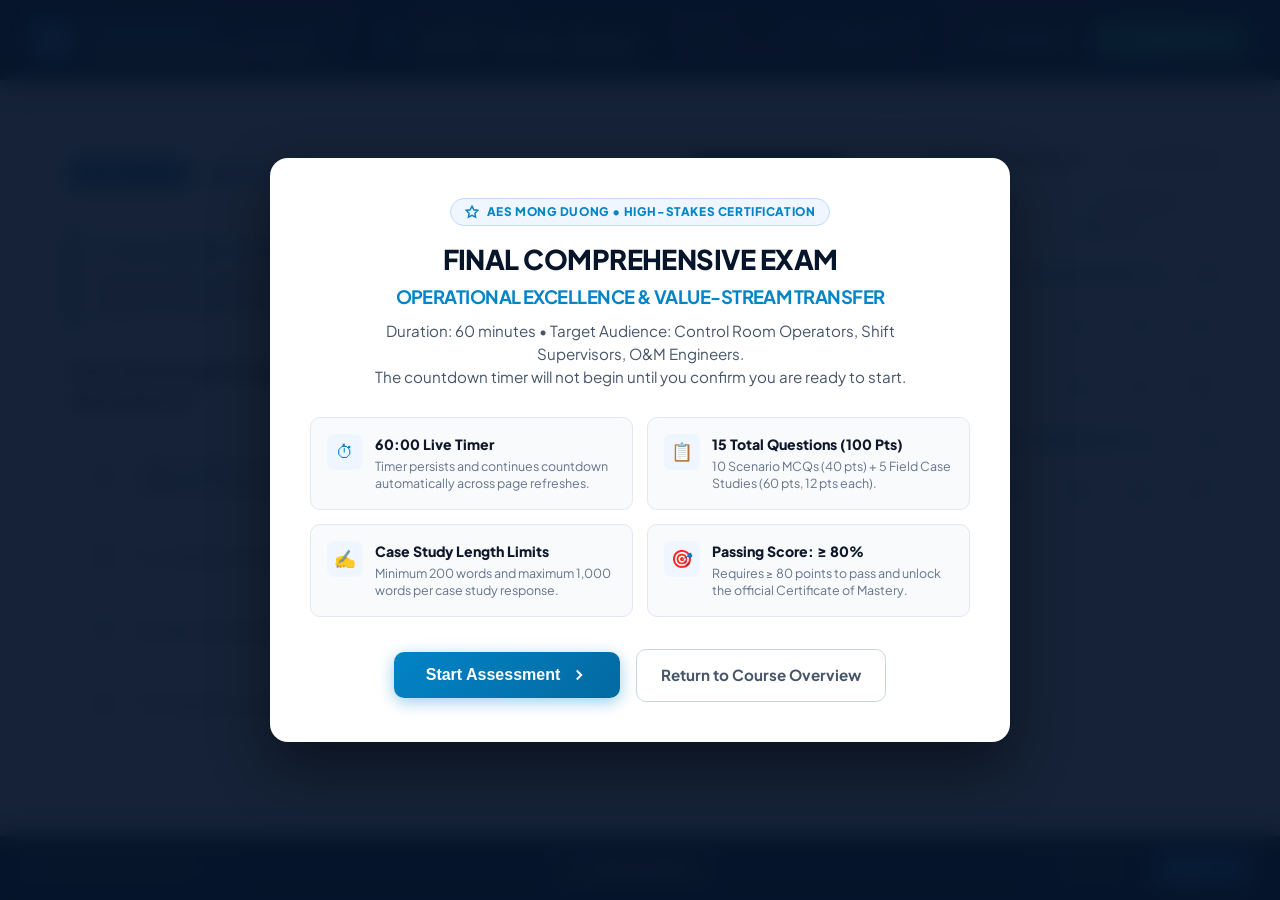
==== assessment.html @ 25558dd6 "Initial commit: ADAPT Academy - AES Mong Duong Training Platform" ====
<!DOCTYPE html>
<html lang="en">
<head>
  <meta charset="UTF-8">
  <meta name="viewport" content="width=device-width, initial-scale=1.0">
  <title>Final Assessment | ADAPT Academy</title>
  <meta name="description" content="ADAPT Academy Final Comprehensive Examination - Demonstrating mastery of operational decision-making. Requires >80% to pass.">
  
  <link rel="stylesheet" href="css/main.css">
  <link rel="stylesheet" href="css/assessment.css">
</head>
<body class="exam-mode">

  <!-- ======================================================================
       1. HEADER BAR & PROGRESS MONITORING (FIXED AT THE TOP)
       ====================================================================== -->
  <header class="exam-fixed-header">
    <div class="exam-header-inner">
      
      <!-- Exam & Module Branding (Left) -->
      <div class="exam-brand-block">
        <a href="index.html" class="exam-brand-logo" title="Back to Dashboard">
          <span>aes</span>
        </a>
        <div class="exam-brand-meta">
          <div class="exam-brand-badge-row">
            <span class="exam-brand-pill">AES Mong Duong</span>
            <span class="exam-brand-dot">•</span>
            <span class="exam-brand-sub">Certification Exam</span>
          </div>
          <h1 class="exam-brand-title" title="Operational Excellence & Value-Stream Transfer">
            Operational Excellence &amp; Value-Stream Transfer
          </h1>
        </div>
      </div>

      <!-- Status Cluster: Timer & Progress in an Airy Glass Capsule (Center) -->
      <div class="exam-header-center">
        <div class="exam-status-capsule">
          <!-- Countdown Timer -->
          <div class="exam-countdown-box" id="exam-countdown-box" title="Remaining examination time">
            <div class="timer-icon-wrap">
              <svg width="17" height="17" viewBox="0 0 24 24" fill="none" stroke="currentColor" stroke-width="2" stroke-linecap="round" stroke-linejoin="round">
                <circle cx="12" cy="12" r="10"></circle>
                <polyline points="12 6 12 12 16 14"></polyline>
              </svg>
            </div>
            <div class="timer-digits-wrap">
              <span class="timer-digits-label">Time Remaining</span>
              <span class="timer-digits-val" id="exam-timer-display">60:00 / 60:00</span>
            </div>
          </div>

          <!-- Vertical Divider -->
          <div class="exam-capsule-divider" aria-hidden="true"></div>

          <!-- Progress Indicator -->
          <div class="exam-progress-monitor">
            <div class="exam-progress-info">
              <span class="exam-progress-label">Progress</span>
              <span class="exam-progress-val" id="exam-progress-text">0/15 completed (0%)</span>
            </div>
            <div class="exam-progress-track">
              <div class="exam-progress-fill" id="exam-progress-fill"></div>
            </div>
          </div>
        </div>
      </div>

      <!-- Action Buttons: Friendly Quit & High-Prestige Submit (Right) -->
      <div class="exam-header-right">
        <button type="button" class="btn-quit-exam" id="btn-quit-exam" title="Quit Exam and discard progress">
          <svg width="15" height="15" viewBox="0 0 24 24" fill="none" stroke="currentColor" stroke-width="2" stroke-linecap="round" stroke-linejoin="round">
            <path d="M9 21H5a2 2 0 0 1-2-2V5a2 2 0 0 1 2-2h4"></path>
            <polyline points="16 17 21 12 16 7"></polyline>
            <line x1="21" y1="12" x2="9" y2="12"></line>
          </svg>
          <span>Quit Exam</span>
        </button>
        <button type="button" class="btn-submit-exam-top" id="btn-submit-exam-top" title="Review and submit your answers">
          <svg width="16" height="16" viewBox="0 0 24 24" fill="none" stroke="currentColor" stroke-width="2.5" stroke-linecap="round" stroke-linejoin="round">
            <polyline points="20 6 9 17 4 12"></polyline>
          </svg>
          <span>Submit Exam</span>
        </button>
      </div>

    </div>
  </header>

  <!-- ======================================================================
       MAIN CONTENT: WORKSPACE & QUESTION PALETTE SIDEBAR
       ====================================================================== -->
  <main class="exam-layout-wrapper">
    <div class="exam-main-container">

      <!-- 3. MAIN WORKSPACE -->
      <div class="exam-workspace-main">
        <div class="exam-card-wrapper" id="exam-card-wrapper">
          
          <!-- Question Top Metadata & Flag Toggle -->
          <div class="question-top-meta">
            <div class="question-badge-group">
              <span class="question-num-pill" id="q-num-pill">Question 1 of 15</span>
              <span class="question-type-badge" id="q-type-badge">Multiple Choice (MCQ)</span>
              <span class="question-points-badge" id="q-points-badge">4 Points</span>
            </div>
            <button type="button" class="btn-flag-bottom" id="q-card-flag-btn">
              <span id="q-card-flag-icon">☆</span>
              <span id="q-card-flag-text">Flag for Review</span>
            </button>
          </div>

          <!-- Scenario Context Information Box -->
          <div class="scenario-context-box" id="scenario-context-box">
            <div class="scenario-header-tag">
              <svg viewBox="0 0 24 24" fill="none" stroke="currentColor" stroke-width="2">
                <path d="M12 9v2m0 4h.01m-6.938 4h13.856c1.54 0 2.502-1.667 1.732-3L13.732 4c-.77-1.333-2.694-1.333-3.464 0L3.34 16c-.77 1.333.192 3 1.732 3z"/>
              </svg>
              <span>Plant Scenario Context • Operational Condition</span>
            </div>
            <div class="scenario-body-text" id="scenario-body-text">
              Loading scenario context...
            </div>
          </div>

          <!-- Main Question Displayed in Bold -->
          <div class="exam-main-question" id="exam-main-question">
            Loading assessment question...
          </div>

          <!-- Part 1: Scenario-Based Multiple Choice Questions (MCQ 1–10) -->
          <div class="mcq-options-container" id="mcq-options-container">
            <!-- Dynamically populated choices A, B, C, D -->
          </div>

          <!-- Part 2: Field-Based Scenario Essay Questions (Case Studies 11–15) -->
          <div class="case-study-workspace" id="case-study-workspace" style="display: none;">
            
            <!-- Grading Criteria / Rubric Preview -->
            <div class="rubric-preview-box" id="rubric-preview-box">
              <div class="rubric-header-tag">
                <svg viewBox="0 0 24 24" width="16" height="16" fill="none" stroke="currentColor" stroke-width="2">
                  <path d="M9 12l2 2 4-4m6 2a9 9 0 11-18 0 9 9 0 0118 0z"/>
                </svg>
                <span>Grading Criteria & Rubric Preview (Key Competencies Assessed)</span>
              </div>
              <ul class="rubric-criteria-list" id="rubric-criteria-list">
                <!-- Dynamically populated rubric items -->
              </ul>
            </div>

            <!-- Response Editor (Rich Text Editor) -->
            <div class="rich-editor-wrapper">
              <!-- Formatting Toolbar -->
              <div class="rich-editor-toolbar" id="rich-editor-toolbar">
                <button type="button" class="toolbar-btn" data-cmd="bold" title="Bold (Ctrl+B)"><b>B</b></button>
                <button type="button" class="toolbar-btn" data-cmd="italic" title="Italic (Ctrl+I)"><i>I</i></button>
                <button type="button" class="toolbar-btn" data-cmd="underline" title="Underline (Ctrl+U)"><u>U</u></button>
                <span class="toolbar-separator"></span>
                <button type="button" class="toolbar-btn" data-cmd="formatBlock" data-val="h3" title="Heading 3">H3</button>
                <button type="button" class="toolbar-btn" data-cmd="insertUnorderedList" title="Bulleted List">• List</button>
                <button type="button" class="toolbar-btn" data-cmd="insertOrderedList" title="Numbered List">1. List</button>
                <span class="toolbar-separator"></span>
                <button type="button" class="toolbar-btn" data-cmd="removeFormat" title="Clear Formatting">↺ Clear</button>
              </div>

              <!-- Editable Response Area -->
              <div class="rich-editor-textarea" id="case-study-editor" contenteditable="true" data-placeholder="Type your operational response, technical rationale, and coordinated decision steps here..."></div>

              <!-- Word Counter & Suggested Minimum Length -->
              <div class="editor-bottom-meta">
                <div class="word-counter-badge below-min" id="word-counter-badge">
                  <span id="word-counter-text">Word Count: 0 / Min required: 200 words</span>
                </div>
                <span class="suggested-length-note" id="suggested-length-note">Required response length: 200 – 1,000 words</span>
              </div>
            </div>

          </div>

        </div>
      </div>

      <!-- 2. QUESTION NAVIGATION PANEL (SIDEBAR / QUESTION PALETTE - RIGHT) -->
      <aside class="exam-palette-sidebar">
        <div class="palette-main-title">
          <span>Question Palette</span>
          <span class="palette-status-pill" id="palette-status-pill">15 Questions</span>
        </div>

        <!-- Palette Color Legend -->
        <div class="palette-legend-card">
          <div class="legend-chip">
            <span class="legend-swatch answered"></span>
            <span>Answered</span>
          </div>
          <div class="legend-chip">
            <span class="legend-swatch unanswered"></span>
            <span>Unanswered</span>
          </div>
          <div class="legend-chip">
            <span class="legend-swatch flagged"></span>
            <span>Flagged</span>
          </div>
          <div class="legend-chip">
            <span class="legend-swatch current"></span>
            <span>Active</span>
          </div>
        </div>

        <!-- Section 1: Multiple Choice (Questions 1–10) -->
        <div class="palette-section-group">
          <div class="palette-section-header">
            <span>Section 1: Multiple Choice (Q1–10)</span>
            <span class="palette-section-badge" id="part1-count-badge">0/10</span>
          </div>
          <div class="palette-boxes-grid" id="palette-grid-part1">
            <!-- 10 buttons rendered dynamically -->
          </div>
        </div>

        <!-- Section 2: Case Studies (Questions 11–15) -->
        <div class="palette-section-group">
          <div class="palette-section-header">
            <span>Section 2: Case Studies (Q11–15)</span>
            <span class="palette-section-badge" id="part2-count-badge">0/5</span>
          </div>
          <div class="palette-boxes-grid" id="palette-grid-part2">
            <!-- 5 buttons rendered dynamically -->
          </div>
        </div>

      </aside>

    </div>
  </main>

  <!-- ======================================================================
       4. SUPPORT TOOLBAR & BOTTOM NAVIGATION BAR (FIXED AT THE BOTTOM)
       ====================================================================== -->
  <footer class="exam-fixed-footer">
    <div class="exam-footer-inner">
      
      <!-- Auto-save Indicator -->
      <div class="auto-save-indicator" id="auto-save-indicator">
        <span class="auto-save-dot" id="auto-save-dot"></span>
        <span id="auto-save-text">Automatically saved at --:--:--</span>
      </div>

      <!-- Flag for Review Button -->
      <button type="button" class="btn-flag-bottom" id="btn-bottom-flag">
        <span id="bottom-flag-icon">☆</span>
        <span id="bottom-flag-text">Flag for Review</span>
      </button>

      <!-- Question Navigation Buttons -->
      <div class="bottom-nav-actions">
        <button type="button" class="btn-nav-prev" id="btn-prev-question">
          &larr; Previous
        </button>
        <button type="button" class="btn-nav-next" id="btn-next-question">
          Next &rarr;
        </button>
      </div>

    </div>
  </footer>

  <!-- ======================================================================
       5. TWO-STEP SUBMISSION CONFIRMATION POPUP MODAL
       ====================================================================== -->
  <div class="confirm-modal-overlay" id="confirm-modal-overlay">
    <div class="confirm-modal-card">

      <!-- Step 1: Status Overview & Unanswered Warning -->
      <div id="confirm-step-1">
        <span class="confirm-step-badge">Step 1 of 2: Completion Verification</span>
        <h3 class="confirm-modal-title">Review Assessment Status</h3>
        <p class="confirm-modal-desc">
          Please verify your question completion progress before submitting your exam for formal grading.
        </p>

        <div class="confirm-summary-grid">
          <div class="confirm-stat-item">
            <div class="stat-num answered" id="confirm-stat-answered">0</div>
            <div class="stat-desc">Completed</div>
          </div>
          <div class="confirm-stat-item">
            <div class="stat-num unanswered" id="confirm-stat-unanswered">20</div>
            <div class="stat-desc">Unanswered</div>
          </div>
          <div class="confirm-stat-item">
            <div class="stat-num flagged" id="confirm-stat-flagged">0</div>
            <div class="stat-desc">Flagged</div>
          </div>
        </div>

        <div class="confirm-warning-banner" id="confirm-warning-banner" style="display: none;">
          <strong>Attention:</strong> You have unanswered questions (<span id="confirm-unanswered-list"></span>). Any unanswered questions will receive 0 points upon submission.
        </div>

        <div class="confirm-modal-actions">
          <button type="button" class="btn btn-outline" id="btn-confirm-cancel">Return to Exam</button>
          <button type="button" class="btn btn-primary" id="btn-confirm-step1-next">Proceed to Final Submit &rarr;</button>
        </div>
      </div>

      <!-- Step 2: Final Submission Lock-in -->
      <div id="confirm-step-2" style="display: none;">
        <span class="confirm-step-badge" style="color: #DC2626; background: #FEF2F2; border-color: #FCA5A5;">Step 2 of 2: Final Verification</span>
        <h3 class="confirm-modal-title">Lock & Submit Examination?</h3>
        <p class="confirm-modal-desc">
          Once submitted, your exam will be locked and graded immediately against the AES Mong Duong 80% passing standard. Your answers cannot be altered after this step.
        </p>

        <label class="confirm-checkbox-label">
          <input type="checkbox" id="final-confirm-checkbox">
          <span class="confirm-checkbox-text">
            I confirm that all my responses are finalized and I am ready to submit my examination for evaluation.
          </span>
        </label>

        <div class="confirm-modal-actions">
          <button type="button" class="btn btn-outline" id="btn-confirm-step2-back">&larr; Back to Step 1</button>
          <button type="button" class="btn btn-submit-exam-top" id="btn-confirm-step2-finalize" disabled style="background: #DC2626; border-color: #EF4444; opacity: 0.5;">
            Confirm & Grade Exam
          </button>
        </div>
      </div>

    </div>
  </div>

  <!-- ======================================================================
       6. POST-SUBMISSION RESULTS MODAL / REVIEW SECTION
       ====================================================================== -->
  <div class="results-modal-overlay" id="results-modal">
    <div class="results-modal-card">
      <div class="score-visual-circle" id="results-score-circle">
        <span class="score-number" id="results-score-val">90%</span>
        <span class="score-status-text" id="results-status-label">PASSED</span>
      </div>

      <h2 class="results-headline-h2" id="results-headline">Congratulations! You Passed</h2>
      <p class="results-feedback-p" id="results-feedback">
        Your score meets the &gt;80% threshold required by AES Mong Duong. Your Certificate of Operational Excellence has been unlocked!
      </p>

      <div class="results-stats-row">
        <div class="results-stat-box">
          <span class="stat-val" id="stat-correct-ratio">18 / 20</span>
          <span class="stat-lbl">Questions Completed</span>
        </div>
        <div class="results-stat-box">
          <span class="stat-val" id="stat-percentage">90%</span>
          <span class="stat-lbl">Final Score</span>
        </div>
        <div class="results-stat-box">
          <span class="stat-val" id="stat-requirement">&gt; 80%</span>
          <span class="stat-lbl">Passing Standard</span>
        </div>
      </div>

      <div class="results-actions-row">
        <button type="button" class="btn btn-primary btn-lg" id="results-action-primary">
          Claim & View Certificate &rarr;
        </button>
        <button type="button" class="btn btn-outline btn-lg" id="results-action-secondary">
          Review Explanations & Model Answers
        </button>
      </div>

      <!-- Question-by-Question Review with Explanations & Rubrics -->
      <div class="results-review-accordion" id="results-review-section">
        <h3 class="review-section-title">
          Detailed Assessment Analysis & Model Solutions
        </h3>
        <div id="results-review-list">
          <!-- Filled by assessment.js -->
        </div>
      </div>
    </div>
  </div>

  <!-- ======================================================================
       0. PRE-EXAM READINESS OVERLAY (BEFORE EXAM STARTS)
       ====================================================================== -->
  <div class="exam-prestart-overlay" id="exam-prestart-overlay">
    <div class="exam-prestart-card">
      <span class="prestart-header-badge">
        <svg width="14" height="14" viewBox="0 0 24 24" fill="none" stroke="currentColor" stroke-width="2.5"><path d="M12 2l3.09 6.26L22 9.27l-5 4.87 1.18 6.88L12 17.77l-6.18 3.25L7 14.14 2 9.27l6.91-1.01L12 2z"></path></svg>
        AES Mong Duong • High-Stakes Certification
      </span>
      <h1 class="prestart-main-title">
        FINAL COMPREHENSIVE EXAM<br>
        <span style="font-size: 1.15rem; font-weight: 700; color: #0284C7;">OPERATIONAL EXCELLENCE & VALUE-STREAM TRANSFER</span>
      </h1>
      <p class="prestart-subtitle">
        Duration: 60 minutes • Target Audience: Control Room Operators, Shift Supervisors, O&amp;M Engineers.<br>
        The countdown timer will not begin until you confirm you are ready to start.
      </p>

      <div class="prestart-rules-grid">
        <div class="prestart-rule-box">
          <div class="prestart-rule-icon">⏱</div>
          <div class="prestart-rule-text">
            <h4>60:00 Live Timer</h4>
            <p>Timer persists and continues countdown automatically across page refreshes.</p>
          </div>
        </div>
        <div class="prestart-rule-box">
          <div class="prestart-rule-icon">📋</div>
          <div class="prestart-rule-text">
            <h4>15 Total Questions (100 Pts)</h4>
            <p>10 Scenario MCQs (40 pts) + 5 Field Case Studies (60 pts, 12 pts each).</p>
          </div>
        </div>
        <div class="prestart-rule-box">
          <div class="prestart-rule-icon">✍️</div>
          <div class="prestart-rule-text">
            <h4>Case Study Length Limits</h4>
            <p>Minimum 200 words and maximum 1,000 words per case study response.</p>
          </div>
        </div>
        <div class="prestart-rule-box">
          <div class="prestart-rule-icon">🎯</div>
          <div class="prestart-rule-text">
            <h4>Passing Score: ≥ 80%</h4>
            <p>Requires ≥ 80 points to pass and unlock the official Certificate of Mastery.</p>
          </div>
        </div>
      </div>

      <div class="prestart-actions-row">
        <button type="button" class="btn-start-exam-trigger" id="btn-prestart-trigger">
          <span>Start Assessment</span>
          <svg width="18" height="18" viewBox="0 0 24 24" fill="none" stroke="currentColor" stroke-width="2.5"><polyline points="9 18 15 12 9 6"></polyline></svg>
        </button>
        <a href="index.html" class="btn-return-overview">
          Return to Course Overview
        </a>
      </div>
    </div>
  </div>

  <!-- ======================================================================
       START WARNING CONFIRMATION MODAL (ARE YOU READY?)
       ====================================================================== -->
  <div class="start-warning-overlay" id="start-warning-overlay">
    <div class="start-warning-card">
      <div class="warning-icon-badge">⚠️</div>
      <h3 class="start-warning-title">Ready to Begin the Test?</h3>
      <p class="start-warning-desc">
        You are about to start the 60-minute timed final examination. Once started, the countdown timer will begin immediately and cannot be paused.
      </p>
      <div class="start-warning-box">
        <strong>Exam Rules Confirmation:</strong>
        <ul style="margin: 6px 0 0 16px; padding: 0;">
          <li>60:00 minutes total duration (timer will continue on refresh).</li>
          <li>Section 1: 10 MCQs (40 pts) | Section 2: 5 Case Studies (60 pts).</li>
          <li>Case study word limit: Minimum 200 words, maximum 1000 words.</li>
          <li>You must achieve ≥ 80% to pass and unlock your Certificate.</li>
        </ul>
      </div>
      <div class="start-warning-actions">
        <button type="button" class="btn-warning-no" id="btn-start-modal-no">
          No
        </button>
        <button type="button" class="btn-warning-yes" id="btn-start-modal-yes">
          Yes, Start Test Now &rarr;
        </button>
      </div>
    </div>
  </div>

  <!-- ======================================================================
       QUIT EXAM WARNING CONFIRMATION MODAL
       ====================================================================== -->
  <div class="start-warning-overlay" id="quit-warning-overlay">
    <div class="start-warning-card" style="border-top: 5px solid #EF4444;">
      <div class="warning-icon-badge" style="background: #FEE2E2; color: #DC2626;">⚠️</div>
      <h3 class="start-warning-title" style="color: #991B1B;">Quit Examination?</h3>
      <p class="start-warning-desc">
        Are you sure you want to quit the exam?
      </p>
      <div class="start-warning-box" style="background: #FEF2F2; border-color: #FCA5A5; color: #991B1B;">
        <strong>CRITICAL WARNING:</strong>
        <p style="margin: 6px 0 0 0; line-height: 1.45;">
          If you quit now, all your current responses and progress will <strong>NOT be saved</strong>, and your examination attempt will be canceled. You will have to start all over again from the beginning.
        </p>
      </div>
      <div class="start-warning-actions">
        <button type="button" class="btn-warning-no" id="btn-quit-modal-cancel">
          Continue Exam
        </button>
        <button type="button" class="btn btn-danger" id="btn-quit-modal-confirm" style="background: #DC2626; border-color: #B91C1C; color: #fff; padding: 10px 24px; font-weight: 800; border-radius: 8px; cursor: pointer;">
          Yes, Quit &amp; Discard Progress
        </button>
      </div>
    </div>
  </div>


  <!-- Scripts -->
  <script src="js/data.js"></script>
  <script src="js/app.js"></script>
  <script src="js/assessment.js"></script>
  <script>
    let assessmentController;
    document.addEventListener('DOMContentLoaded', () => {
      assessmentController = new AssessmentController();
      assessmentController.init();
    });
  </script>
</body>
</html>
---- css/main.css ----
/* ==========================================================================
   ADAPT ACADEMY - MAIN DESIGN SYSTEM & GLOBAL STYLES
   Inspired by AES Mong Duong ADAPT Academy Operational Training System
   ========================================================================== */

@import url('https://fonts.googleapis.com/css2?family=Plus+Jakarta+Sans:ital,wght@0,300;0,400;0,500;0,600;0,700;0,800;1,400&family=JetBrains+Mono:wght@400;600&display=swap');

:root {
  /* Brand & Corporate Colors */
  --color-brand-primary: #005A9C;     /* AES Blue */
  --color-brand-teal: #00A3C4;        /* Electric Accent Teal */
  --color-brand-navy-dark: #07152B;   /* Deepest Navy for Sidebar */
  --color-brand-navy-mid: #0D2346;    /* Sidebar card / Active element */
  --color-brand-navy-light: #163668;  /* Border / Hover */

  /* Neutral UI Palette */
  --color-bg-page: #F1F5F9;           /* Clean soft grayish slate background */
  --color-bg-surface: #FFFFFF;        /* Pristine White Card Surface */
  --color-bg-surface-subtle: #F8FAFC; /* Subtle gray background */
  --color-text-primary: #0F172A;      /* High contrast dark slate */
  --color-text-secondary: #475569;    /* Supporting Slate */
  --color-text-muted: #94A3B8;        /* Subdued / captions */
  --color-border-light: #E2E8F0;      /* Standard divider */
  --color-border-focus: #38BDF8;

  /* Status Colors */
  --color-success: #10B981;
  --color-success-bg: #ECFDF5;
  --color-success-border: #A7F3D0;
  
  --color-warning: #F59E0B;
  --color-warning-bg: #FFFBEB;
  --color-warning-border: #FDE68A;

  --color-danger: #EF4444;
  --color-danger-bg: #FEF2F2;
  --color-danger-border: #FECACA;

  --color-info: #0284C7;
  --color-info-bg: #F0F9FF;
  --color-info-border: #BAE6FD;

  /* Typography */
  --font-main: 'Plus Jakarta Sans', -apple-system, BlinkMacSystemFont, 'Segoe UI', Roboto, sans-serif;
  --font-mono: 'JetBrains Mono', monospace;

  /* Dimensions & Spacing */
  --sidebar-width: 270px;
  --header-height: 70px;
  --radius-sm: 6px;
  --radius-md: 10px;
  --radius-lg: 16px;
  --radius-xl: 20px;
  --shadow-sm: 0 1px 2px 0 rgba(0, 0, 0, 0.05);
  --shadow-md: 0 4px 6px -1px rgba(0, 0, 0, 0.07), 0 2px 4px -2px rgba(0, 0, 0, 0.05);
  --shadow-lg: 0 10px 15px -3px rgba(15, 23, 42, 0.08), 0 4px 6px -4px rgba(15, 23, 42, 0.03);
  --shadow-glow: 0 0 20px rgba(0, 163, 196, 0.25);
  
  --transition-fast: 0.15s ease;
  --transition-normal: 0.25s ease;
}

/* Reset */
*, *::before, *::after {
  box-sizing: border-box;
  margin: 0;
  padding: 0;
}

html {
  font-size: 16px;
  scroll-behavior: smooth;
  height: 100%;
}

body {
  font-family: var(--font-main);
  background-color: var(--color-bg-page);
  color: var(--color-text-primary);
  line-height: 1.5;
  height: 100%;
  display: flex;
  overflow-x: hidden;
  -webkit-font-smoothing: antialiased;
}

/* ==========================================================================
   APP LAYOUT (Sidebar + Main Viewport)
   ========================================================================== */
.app-container {
  display: flex;
  width: 100%;
  min-height: 100vh;
}

/* --------------------------------------------------------------------------
   SIDEBAR
   -------------------------------------------------------------------------- */
.sidebar {
  width: var(--sidebar-width);
  background: linear-gradient(180deg, #07152B 0%, #081B38 60%, #061122 100%);
  color: #FFFFFF;
  display: flex;
  flex-direction: column;
  position: fixed;
  top: 0;
  bottom: 0;
  left: 0;
  z-index: 100;
  border-right: 1px solid rgba(255, 255, 255, 0.08);
  overflow-y: auto;
  transition: transform var(--transition-normal);
}

.sidebar-header {
  padding: 24px 20px 16px;
  border-bottom: 1px solid rgba(255, 255, 255, 0.08);
}

.brand-logo-wrap {
  display: flex;
  align-items: center;
  gap: 12px;
  text-decoration: none;
}

.brand-badge-aes {
  font-weight: 800;
  font-size: 0.88rem;
  letter-spacing: 0.02em;
  color: #FFFFFF;
  line-height: 1.25;
}

.brand-badge-aes span {
  font-size: 0.8rem;
  font-weight: 400;
  color: #94A3B8;
  letter-spacing: normal;
}

.brand-academy-title {
  font-size: 0.76rem;
  font-weight: 700;
  color: #38BDF8;
  letter-spacing: 0.04em;
  margin-top: 3px;
  line-height: 1.25;
}

/* Navigation Links */
.sidebar-nav {
  padding: 16px 12px;
  flex: 1;
  display: flex;
  flex-direction: column;
  gap: 4px;
}

.nav-section-title {
  font-size: 0.7rem;
  font-weight: 700;
  text-transform: uppercase;
  letter-spacing: 0.08em;
  color: #64748B;
  padding: 12px 10px 6px;
}

.nav-item {
  display: flex;
  align-items: center;
  justify-content: space-between;
  padding: 11px 12px;
  border-radius: var(--radius-sm);
  color: #CBD5E1;
  text-decoration: none;
  font-size: 0.88rem;
  font-weight: 500;
  transition: all var(--transition-fast);
  position: relative;
}

.nav-item:hover:not(.locked) {
  background: rgba(255, 255, 255, 0.06);
  color: #FFFFFF;
}

.nav-item.active {
  background: linear-gradient(90deg, #0284C7 0%, #0369A1 100%);
  color: #FFFFFF;
  font-weight: 600;
  box-shadow: 0 4px 12px rgba(2, 132, 199, 0.35);
}

.nav-item-left {
  display: flex;
  align-items: center;
  gap: 12px;
}

.nav-icon {
  width: 18px;
  height: 18px;
  display: inline-flex;
  align-items: center;
  justify-content: center;
  opacity: 0.9;
}

.nav-item-text {
  display: flex;
  flex-direction: column;
}

.nav-item-sub {
  font-size: 0.72rem;
  opacity: 0.75;
  font-weight: 400;
}

.nav-status-icon {
  width: 16px;
  height: 16px;
  border-radius: 50%;
  display: inline-flex;
  align-items: center;
  justify-content: center;
  font-size: 0.65rem;
}

.nav-status-icon.completed {
  color: #10B981;
}

.nav-status-icon.locked {
  color: #64748B;
}

.nav-item.locked {
  opacity: 0.55;
  cursor: not-allowed;
}

/* Sidebar Teacher / Reviewer Mode Toggle */
.sidebar-reviewer-toggle {
  padding: 12px 14px;
  margin: 10px 12px;
  background: rgba(14, 165, 233, 0.08);
  border: 1px dashed rgba(56, 189, 248, 0.35);
  border-radius: var(--radius-md);
  font-size: 0.75rem;
  color: #BAE6FD;
}

.toggle-header {
  display: flex;
  align-items: center;
  justify-content: space-between;
  margin-bottom: 4px;
  font-weight: 600;
}

.switch {
  position: relative;
  display: inline-block;
  width: 32px;
  height: 18px;
}

.switch input {
  opacity: 0;
  width: 0;
  height: 0;
}

.slider {
  position: absolute;
  cursor: pointer;
  top: 0; left: 0; right: 0; bottom: 0;
  background-color: #334155;
  transition: .3s;
  border-radius: 20px;
}

.slider:before {
  position: absolute;
  content: "";
  height: 12px;
  width: 12px;
  left: 3px;
  bottom: 3px;
  background-color: white;
  transition: .3s;
  border-radius: 50%;
}

input:checked + .slider {
  background-color: #0284C7;
}

input:checked + .slider:before {
  transform: translateX(14px);
}

/* Sidebar Footer (The visual from screenshot: Engineer looking at plant) */
.sidebar-footer {
  margin-top: auto;
  position: relative;
  overflow: hidden;
  border-top: 1px solid rgba(255, 255, 255, 0.08);
}

.sidebar-engineer-visual {
  position: relative;
  width: 100%;
  height: 180px;
  overflow: hidden;
}

.sidebar-engineer-visual img {
  width: 100%;
  height: 100%;
  object-fit: cover;
  object-position: top center;
  filter: brightness(0.85) contrast(1.1);
}

.sidebar-engineer-overlay {
  position: absolute;
  bottom: 0;
  left: 0;
  right: 0;
  padding: 16px 14px 12px;
  background: linear-gradient(180deg, rgba(7, 21, 43, 0) 0%, rgba(7, 21, 43, 0.95) 60%, #07152B 100%);
}

.sidebar-motto-aes {
  font-size: 1.1rem;
  font-weight: 800;
  color: #FFFFFF;
  margin-bottom: 2px;
}

.sidebar-motto-text {
  font-size: 0.78rem;
  font-style: italic;
  color: #38BDF8;
  line-height: 1.25;
}

/* --------------------------------------------------------------------------
   MAIN VIEWPORT & TOP HEADER
   -------------------------------------------------------------------------- */
.main-viewport {
  margin-left: var(--sidebar-width);
  flex: 1;
  display: flex;
  flex-direction: column;
  min-height: 100vh;
  width: calc(100% - var(--sidebar-width));
}

.top-navbar {
  height: var(--header-height);
  background: #FFFFFF;
  border-bottom: 1px solid var(--color-border-light);
  display: flex;
  align-items: center;
  justify-content: space-between;
  padding: 0 32px;
  position: sticky;
  top: 0;
  z-index: 1000;
  box-shadow: 0 2px 10px rgba(0, 0, 0, 0.06);
}

.nav-left-meta {
  display: flex;
  align-items: center;
  gap: 16px;
}

.mobile-menu-btn {
  display: none;
  background: transparent;
  border: none;
  cursor: pointer;
  padding: 8px;
  color: var(--color-text-primary);
}

.breadcrumbs {
  display: flex;
  align-items: center;
  gap: 8px;
  font-size: 0.85rem;
  color: var(--color-text-secondary);
}

.breadcrumbs a {
  color: var(--color-text-secondary);
  text-decoration: none;
  transition: color var(--transition-fast);
}

.breadcrumbs a:hover {
  color: var(--color-brand-primary);
}

.breadcrumbs .separator {
  color: var(--color-text-muted);
}

.breadcrumbs .current {
  color: var(--color-brand-primary);
  font-weight: 600;
}

/* Global Progress Bar in Header (Matching screenshot: 50% - Applying Framework) */
.header-progress-wrap {
  display: flex;
  align-items: center;
  gap: 12px;
  min-width: 240px;
}

.progress-track {
  flex: 1;
  height: 8px;
  background-color: #E2E8F0;
  border-radius: 999px;
  overflow: hidden;
  position: relative;
}

.progress-fill {
  height: 100%;
  background: linear-gradient(90deg, #0284C7 0%, #38BDF8 100%);
  border-radius: 999px;
  width: 0%;
  transition: width 0.6s cubic-bezier(0.4, 0, 0.2, 1);
}

.progress-label-text {
  font-size: 0.8rem;
  font-weight: 600;
  color: #0F172A;
  white-space: nowrap;
}

.header-user-pill {
  display: flex;
  align-items: center;
  gap: 10px;
  background: #F8FAFC;
  border: 1px solid var(--color-border-light);
  padding: 6px 14px 6px 8px;
  border-radius: 999px;
}

.user-avatar-badge {
  width: 32px;
  height: 32px;
  background: #0284C7;
  color: #FFFFFF;
  border-radius: 50%;
  display: flex;
  align-items: center;
  justify-content: center;
  font-size: 0.85rem;
  font-weight: 700;
}

.user-info-text {
  display: flex;
  flex-direction: column;
  line-height: 1.2;
}

.user-name-title {
  font-size: 0.82rem;
  font-weight: 700;
  color: var(--color-text-primary);
}

.user-role-sub {
  font-size: 0.7rem;
  color: var(--color-text-muted);
}

/* --------------------------------------------------------------------------
   PAGE CONTENT WRAPPER
   -------------------------------------------------------------------------- */
.page-content {
  flex: 1;
  padding: 28px 36px 60px;
  max-width: 1380px;
  width: 100%;
  margin: 0 auto;
}

/* Common UI Components: Buttons, Badges, Cards */
.btn {
  display: inline-flex;
  align-items: center;
  justify-content: center;
  gap: 8px;
  padding: 10px 20px;
  border-radius: var(--radius-sm);
  font-size: 0.9rem;
  font-weight: 600;
  font-family: var(--font-main);
  text-decoration: none;
  cursor: pointer;
  border: 1px solid transparent;
  transition: all var(--transition-fast);
}

.btn-primary {
  background: #0284C7;
  color: #FFFFFF;
}

.btn-primary:hover {
  background: #0369A1;
  box-shadow: 0 4px 12px rgba(2, 132, 199, 0.25);
}

.btn-outline {
  background: #FFFFFF;
  color: #0F172A;
  border-color: #CBD5E1;
}

.btn-outline:hover {
  background: #F8FAFC;
  border-color: #94A3B8;
}

.btn-success {
  background: #10B981;
  color: #FFFFFF;
}

.btn-success:hover {
  background: #059669;
}

.btn-danger {
  background: #DC2626;
  color: #FFFFFF;
}

.btn-danger:hover {
  background: #B91C1C;
}

.btn-lg {
  padding: 14px 28px;
  font-size: 1rem;
  border-radius: var(--radius-md);
}

.badge {
  display: inline-flex;
  align-items: center;
  gap: 6px;
  padding: 4px 10px;
  border-radius: 4px;
  font-size: 0.72rem;
  font-weight: 700;
  letter-spacing: 0.05em;
  text-transform: uppercase;
}

.badge-primary {
  background: #E0F2FE;
  color: #0369A1;
}

.badge-navy {
  background: #0284C7;
  color: #FFFFFF;
}

.badge-success {
  background: var(--color-success-bg);
  color: #065F46;
  border: 1px solid var(--color-success-border);
}

.badge-warning {
  background: var(--color-warning-bg);
  color: #92400E;
  border: 1px solid var(--color-warning-border);
}

.badge-danger {
  background: var(--color-danger-bg);
  color: #991B1B;
  border: 1px solid var(--color-danger-border);
}

/* Card Base */
.card {
  background: var(--color-bg-surface);
  border: 1px solid var(--color-border-light);
  border-radius: var(--radius-md);
  box-shadow: var(--shadow-sm);
  padding: 24px;
  transition: box-shadow var(--transition-fast), transform var(--transition-fast);
}

/* Module Outcome Checklist */
.module-outcome-list {
  list-style: none;
  padding: 0;
  margin: 0 0 16px 0;
  display: flex;
  flex-direction: column;
  gap: 8px;
}

.module-outcome-list li {
  display: flex;
  align-items: flex-start;
  gap: 8px;
  font-size: 0.83rem;
  color: #334155;
  line-height: 1.4;
}

.module-outcome-list .check-icon {
  color: #10B981;
  font-weight: 800;
  font-size: 0.95rem;
  line-height: 1.2;
  flex-shrink: 0;
}

.module-outcome-header {
  font-size: 0.76rem;
  font-weight: 800;
  color: #0284C7;
  letter-spacing: 0.06em;
  text-transform: uppercase;
  margin-bottom: 8px;
}

/* Program Synthesis 5-Step Card */
.program-synthesis-card {
  background: #FFFFFF;
  border: 1px solid var(--color-border-light);
  border-radius: var(--radius-lg);
  padding: 28px 32px;
  margin-bottom: 28px;
  box-shadow: var(--shadow-sm);
  position: relative;
  overflow: hidden;
}

.program-synthesis-card::before {
  content: "";
  position: absolute;
  top: 0;
  left: 0;
  right: 0;
  height: 4px;
  background: linear-gradient(90deg, #0284C7 0%, #38BDF8 50%, #10B981 100%);
}

.synthesis-header {
  margin-bottom: 20px;
}

.synthesis-title-h2 {
  font-size: 1.25rem;
  font-weight: 800;
  color: #07152B;
  text-transform: uppercase;
  letter-spacing: 0.03em;
  margin-top: 4px;
}

.synthesis-subhead-p {
  font-size: 0.86rem;
  color: var(--color-text-secondary);
  margin-top: 4px;
}

.competencies-grid-5 {
  display: grid;
  grid-template-columns: repeat(5, 1fr);
  gap: 14px;
  margin-bottom: 20px;
}

.competency-item-box {
  background: #F8FAFC;
  border: 1px solid var(--color-border-light);
  border-radius: var(--radius-md);
  padding: 16px 14px;
  display: flex;
  flex-direction: column;
  transition: transform var(--transition-fast), border-color var(--transition-fast);
}

.competency-item-box:hover {
  transform: translateY(-2px);
  border-color: #38BDF8;
  background: #F0F9FF;
}

.competency-num-tag {
  font-family: var(--font-mono);
  font-size: 0.74rem;
  font-weight: 800;
  color: #0284C7;
  margin-bottom: 6px;
  letter-spacing: 0.05em;
}

.competency-title {
  font-size: 0.84rem;
  font-weight: 800;
  color: #0F172A;
  text-transform: uppercase;
  letter-spacing: 0.02em;
  margin-bottom: 8px;
  line-height: 1.25;
}

.competency-desc {
  font-size: 0.77rem;
  color: #475569;
  line-height: 1.45;
}

.outcome-statement-banner {
  background: linear-gradient(135deg, #F0F9FF 0%, #E0F2FE 100%);
  border: 1px solid #BAE6FD;
  border-radius: var(--radius-md);
  padding: 14px 20px;
  display: flex;
  align-items: center;
  gap: 16px;
}

.outcome-statement-badge {
  background: #0284C7;
  color: #FFFFFF;
  font-size: 0.72rem;
  font-weight: 800;
  letter-spacing: 0.06em;
  text-transform: uppercase;
  padding: 4px 10px;
  border-radius: 4px;
  white-space: nowrap;
}

.outcome-statement-text {
  font-size: 0.88rem;
  font-weight: 600;
  color: #0369A1;
  line-height: 1.4;
}

/* Assessment Card Specific Details */
.assessment-card-details {
  background: #F8FAFC;
  border: 1px solid var(--color-border-light);
  border-radius: var(--radius-sm);
  padding: 12px 16px;
  margin-bottom: 16px;
  font-size: 0.8rem;
}

.assessment-assessing-list {
  list-style: none;
  padding: 0;
  margin: 6px 0 0 0;
  display: grid;
  grid-template-columns: 1fr 1fr;
  gap: 4px;
}

.assessment-assessing-list li {
  font-size: 0.76rem;
  color: #334155;
  display: flex;
  align-items: center;
  gap: 6px;
}

.assessment-assessing-list li::before {
  content: "•";
  color: #F59E0B;
  font-weight: bold;
}

@media (max-width: 1024px) {
  .competencies-grid-5 {
    grid-template-columns: repeat(3, 1fr);
  }
}

@media (max-width: 768px) {
  .competencies-grid-5 {
    grid-template-columns: 1fr;
  }
  .outcome-statement-banner {
    flex-direction: column;
    align-items: flex-start;
  }
  .assessment-assessing-list {
    grid-template-columns: 1fr;
  }
}



/* ==========================================================================
   RESPONSIVE STYLES
   ========================================================================== */
@media (max-width: 1024px) {
  :root {
    --sidebar-width: 240px;
  }
  .page-content {
    padding: 20px 24px 40px;
  }
}

@media (max-width: 768px) {
  .sidebar {
    transform: translateX(-100%);
  }
  .sidebar.open {
    transform: translateX(0);
    box-shadow: 4px 0 25px rgba(0, 0, 0, 0.4);
  }
  .main-viewport {
    margin-left: 0;
    width: 100%;
  }
  .mobile-menu-btn {
    display: flex;
  }
  .top-navbar {
    padding: 0 16px;
  }
  .header-progress-wrap {
    display: none;
  }
  .page-content {
    padding: 16px;
  }
  .site-footer {
    flex-direction: column;
    gap: 10px;
    text-align: center;
  }
}

/* ==========================================================================
   GLOBAL ANIMATION SYSTEM
   AES Mong Duong ADAPT Academy — Micro-animations & Motion Design
   ========================================================================== */

/* --------------------------------------------------------------------------
   CORE KEYFRAMES
   -------------------------------------------------------------------------- */

/* Page entrance: cards, sections, and quiz panels fade up into view */
@keyframes fadeSlideIn {
  from {
    opacity: 0;
    transform: translateY(22px);
  }
  to {
    opacity: 1;
    transform: translateY(0);
  }
}

/* Subtle scale-up for modals and certificate reveal */
@keyframes scaleReveal {
  from {
    opacity: 0;
    transform: scale(0.96) translateY(12px);
  }
  to {
    opacity: 1;
    transform: scale(1) translateY(0);
  }
}

/* Toast / banner slide in from bottom */
@keyframes toastSlideIn {
  from {
    opacity: 0;
    transform: translateY(10px);
  }
  to {
    opacity: 1;
    transform: translateY(0);
  }
}

/* Certificate border glow pulse — subtle electric blue breathe */
@keyframes certBorderGlow {
  0%, 100% { box-shadow: 0 0 0 rgba(2, 132, 199, 0); }
  50%       { box-shadow: 0 0 30px rgba(2, 132, 199, 0.45), 0 0 60px rgba(56, 189, 248, 0.18); }
}

/* Progress bar grow from 0 to target */
@keyframes progressGrow {
  from { width: 0%; }
  to   { width: var(--progress-target, 100%); }
}

/* Shimmer for loading skeleton */
@keyframes shimmer {
  from { background-position: -600px 0; }
  to   { background-position: 600px 0; }
}

/* Score circle entrance pop */
@keyframes scorePop {
  0%   { transform: scale(0.6); opacity: 0; }
  70%  { transform: scale(1.06); opacity: 1; }
  100% { transform: scale(1); opacity: 1; }
}

/* Nav active bar slide-in from left edge */
@keyframes navBarSlideIn {
  from { transform: scaleY(0); opacity: 0; }
  to   { transform: scaleY(1); opacity: 1; }
}

/* Floating / bobbing animation for decorative elements */
@keyframes floatBob {
  0%, 100% { transform: translateY(0px); }
  50%       { transform: translateY(-4px); }
}

/* --------------------------------------------------------------------------
   PAGE ENTRANCE ANIMATIONS
   Cards, sections, and major content blocks fade-slide in on load.
   Staggered with nth-child delays for a cascading effect.
   -------------------------------------------------------------------------- */
.card,
.module-hero-card,
.mission-card,
.outcome-card,
.quiz-question-card,
.module-quiz-wrapper,
.program-synthesis-card,
.video-lessons-container,
.page-content > * {
  animation: fadeSlideIn 0.42s cubic-bezier(0.22, 1, 0.36, 1) both;
}

/* Staggered delays for sibling elements */
.page-content > *:nth-child(1)  { animation-delay: 0.04s; }
.page-content > *:nth-child(2)  { animation-delay: 0.10s; }
.page-content > *:nth-child(3)  { animation-delay: 0.16s; }
.page-content > *:nth-child(4)  { animation-delay: 0.22s; }
.page-content > *:nth-child(5)  { animation-delay: 0.28s; }
.page-content > *:nth-child(6)  { animation-delay: 0.34s; }
.page-content > *:nth-child(n+7) { animation-delay: 0.38s; }

/* --------------------------------------------------------------------------
   PROGRESS BAR — Animated fill on page load
   JS sets the final width inline; CSS animates from 0 → target.
   -------------------------------------------------------------------------- */
.progress-fill {
  animation: progressGrow 1.2s cubic-bezier(0.22, 1, 0.36, 1) 0.3s both;
}

/* --------------------------------------------------------------------------
   SIDEBAR NAV — Active indicator bar on left edge
   -------------------------------------------------------------------------- */
.nav-item {
  overflow: hidden; /* clip the ::before bar */
}

.nav-item.active::before {
  content: '';
  position: absolute;
  left: 0;
  top: 6px;
  bottom: 6px;
  width: 3px;
  border-radius: 0 3px 3px 0;
  background: linear-gradient(180deg, #38BDF8 0%, #0284C7 100%);
  transform-origin: center top;
  animation: navBarSlideIn 0.28s cubic-bezier(0.22, 1, 0.36, 1) both;
}

/* --------------------------------------------------------------------------
   BUTTON HOVER MICRO-INTERACTIONS
   -------------------------------------------------------------------------- */
.btn {
  transition: all 0.18s cubic-bezier(0.22, 1, 0.36, 1);
}

.btn:not(:disabled):hover {
  transform: translateY(-1px);
}

.btn:not(:disabled):active {
  transform: translateY(0px) scale(0.98);
}

.btn-primary:not(:disabled):hover {
  box-shadow: 0 6px 18px rgba(2, 132, 199, 0.3);
}

.btn-success:not(:disabled):hover {
  box-shadow: 0 6px 18px rgba(16, 185, 129, 0.28);
}

/* --------------------------------------------------------------------------
   CARD HOVER LIFT — Uniform subtle lift on interactive cards
   -------------------------------------------------------------------------- */
.card:hover,
.mission-card:hover,
.module-hero-card:hover {
  transform: translateY(-2px);
  box-shadow: var(--shadow-lg);
}

/* --------------------------------------------------------------------------
   TOAST / STORAGE STATUS BANNER — Slide-in animation
   -------------------------------------------------------------------------- */
.storage-status-banner {
  animation: toastSlideIn 0.35s cubic-bezier(0.22, 1, 0.36, 1) both;
}

/* --------------------------------------------------------------------------
   SKELETON LOADING SHIMMER
   Add class="skeleton" to placeholder elements while data loads
   -------------------------------------------------------------------------- */
.skeleton {
  background: linear-gradient(
    90deg,
    #E2E8F0 25%,
    #F1F5F9 50%,
    #E2E8F0 75%
  );
  background-size: 1200px 100%;
  animation: shimmer 1.6s infinite linear;
  border-radius: var(--radius-sm);
  color: transparent !important;
  user-select: none;
}

.skeleton * {
  visibility: hidden;
}

/* --------------------------------------------------------------------------
   OUTCOME CARD — Float bob on hover for learning cards
   -------------------------------------------------------------------------- */
.outcome-card:hover .outcome-icon-wrap {
  animation: floatBob 1.8s ease-in-out infinite;
}

/* --------------------------------------------------------------------------
   RESPECT USER PREFERENCE FOR REDUCED MOTION
   -------------------------------------------------------------------------- */
@media (prefers-reduced-motion: reduce) {
  *, *::before, *::after {
    animation-duration: 0.01ms !important;
    animation-iteration-count: 1 !important;
    transition-duration: 0.01ms !important;
  }
}
---- css/assessment.css ----
/* ==========================================================================
   ADAPT ACADEMY - FINAL COMPREHENSIVE ASSESSMENT STYLESHEET
   Strict Examination Mode: Fixed Top Bar, 20-Question Palette,
   MCQ & Rich Text Case Studies, Fixed Bottom Toolbar & 2-Step Confirmation
   ========================================================================== */

/* --------------------------------------------------------------------------
   GLOBAL LAYOUT FOR ASSESSMENT PAGE
   -------------------------------------------------------------------------- */
body.exam-mode {
  background-color: #F1F5F9;
  overflow-x: hidden;
}

.exam-layout-wrapper {
  padding-top: 100px;   /* Increased space for friendly 80px fixed top header */
  padding-bottom: 84px; /* Space for fixed bottom footer */
  min-height: 100vh;
  display: flex;
  flex-direction: column;
}

.exam-main-container {
  max-width: 1440px;
  width: 100%;
  margin: 0 auto;
  padding: 24px 32px;
  display: grid;
  grid-template-columns: 1fr 340px;
  gap: 28px;
  align-items: start;
}

/* --------------------------------------------------------------------------
   1. FIXED HEADER BAR & PROGRESS MONITORING (FIXED AT THE TOP)
   Spacious, User-Friendly, Non-Compact Executive Design
   -------------------------------------------------------------------------- */
.exam-fixed-header {
  position: fixed;
  top: 0;
  left: 0;
  right: 0;
  height: 80px;
  background: rgba(7, 21, 43, 0.96);
  backdrop-filter: blur(16px);
  -webkit-backdrop-filter: blur(16px);
  border-bottom: 1px solid rgba(255, 255, 255, 0.08);
  box-shadow: 0 4px 24px rgba(0, 0, 0, 0.28);
  z-index: 1000;
  display: flex;
  align-items: center;
}

.exam-header-inner {
  max-width: 1560px;
  width: 100%;
  margin: 0 auto;
  padding: 0 32px;
  display: flex;
  align-items: center;
  justify-content: space-between;
  gap: 24px;
}

/* Header Left: Exam Branding */
.exam-brand-block {
  display: flex;
  align-items: center;
  gap: 14px;
  min-width: 0;
  flex: 0 1 auto;
}

.exam-brand-logo {
  background: linear-gradient(135deg, #0284C7 0%, #0369A1 100%);
  color: #FFFFFF;
  font-size: 1.15rem;
  font-weight: 900;
  width: 42px;
  height: 42px;
  border-radius: 10px;
  display: flex;
  align-items: center;
  justify-content: center;
  letter-spacing: -0.5px;
  box-shadow: 0 3px 12px rgba(2, 132, 199, 0.35);
  text-decoration: none;
  flex-shrink: 0;
  transition: transform 0.2s ease, box-shadow 0.2s ease;
}

.exam-brand-logo:hover {
  transform: translateY(-1px);
  box-shadow: 0 5px 16px rgba(2, 132, 199, 0.45);
}

.exam-brand-meta {
  display: flex;
  flex-direction: column;
  gap: 3px;
  min-width: 0;
}

.exam-brand-badge-row {
  display: flex;
  align-items: center;
  gap: 6px;
}

.exam-brand-pill {
  background: rgba(2, 132, 199, 0.18);
  color: #38BDF8;
  border: 1px solid rgba(56, 189, 248, 0.3);
  font-size: 0.68rem;
  font-weight: 700;
  padding: 2px 8px;
  border-radius: 4px;
  letter-spacing: 0.04em;
  text-transform: uppercase;
  white-space: nowrap;
}

.exam-brand-dot {
  color: #64748B;
  font-size: 0.75rem;
}

.exam-brand-sub {
  font-size: 0.72rem;
  font-weight: 600;
  color: #94A3B8;
  letter-spacing: 0.02em;
  white-space: nowrap;
}

.exam-brand-title {
  margin: 0;
  font-size: 0.96rem;
  font-weight: 700;
  color: #FFFFFF;
  letter-spacing: -0.01em;
  line-height: 1.25;
  white-space: nowrap;
  overflow: hidden;
  text-overflow: ellipsis;
  max-width: 440px;
}

/* Header Center: Status Capsule (Timer + Progress in Airy Glass Container) */
.exam-header-center {
  display: flex;
  align-items: center;
  justify-content: center;
  flex: 0 1 auto;
}

.exam-status-capsule {
  display: flex;
  align-items: center;
  gap: 24px;
  background: rgba(15, 23, 42, 0.65);
  border: 1px solid rgba(255, 255, 255, 0.08);
  border-radius: 14px;
  padding: 8px 22px;
  backdrop-filter: blur(10px);
  -webkit-backdrop-filter: blur(10px);
  box-shadow: inset 0 1px 0 rgba(255, 255, 255, 0.06), 0 4px 16px rgba(0, 0, 0, 0.2);
}

/* Live Countdown Timer */
.exam-countdown-box {
  display: flex;
  align-items: center;
  gap: 12px;
  padding: 2px 4px;
  border-radius: 8px;
  white-space: nowrap;
  flex-shrink: 0;
  transition: all 0.3s ease;
}

.timer-icon-wrap {
  width: 34px;
  height: 34px;
  border-radius: 8px;
  background: rgba(2, 132, 199, 0.15);
  border: 1px solid rgba(56, 189, 248, 0.25);
  display: flex;
  align-items: center;
  justify-content: center;
  color: #38BDF8;
  flex-shrink: 0;
  transition: all 0.3s ease;
}

.timer-digits-wrap {
  display: flex;
  flex-direction: column;
  gap: 2px;
  white-space: nowrap;
}

.timer-digits-label {
  font-size: 0.64rem;
  font-weight: 700;
  color: #94A3B8;
  text-transform: uppercase;
  letter-spacing: 0.06em;
  line-height: 1;
  white-space: nowrap;
}

.timer-digits-val {
  font-family: var(--font-mono, "SF Mono", "Roboto Mono", Consolas, monospace);
  font-size: 1.08rem;
  font-weight: 800;
  color: #F8FAFC;
  line-height: 1.1;
  letter-spacing: 0.02em;
  white-space: nowrap;
}

/* Timer Warning: 10 minutes or less (Amber) */
.exam-countdown-box.warning .timer-icon-wrap {
  background: rgba(245, 158, 11, 0.2);
  border-color: #F59E0B;
  color: #F59E0B;
}

.exam-countdown-box.warning .timer-digits-val {
  color: #F59E0B;
}

.exam-countdown-box.warning .timer-digits-label {
  color: #FCD34D;
}

/* Timer Critical: 3 minutes or less (Pulsing Red) */
.exam-countdown-box.critical .timer-icon-wrap {
  background: rgba(239, 68, 68, 0.25);
  border-color: #EF4444;
  color: #EF4444;
  animation: timerIconPulse 1.2s infinite ease-in-out;
}

.exam-countdown-box.critical .timer-digits-val {
  color: #EF4444;
}

.exam-countdown-box.critical .timer-digits-label {
  color: #FCA5A5;
}

@keyframes timerIconPulse {
  0% { transform: scale(1); }
  50% { transform: scale(1.1); }
  100% { transform: scale(1); }
}

/* Capsule Divider */
.exam-capsule-divider {
  width: 1px;
  height: 34px;
  background: rgba(255, 255, 255, 0.12);
  flex-shrink: 0;
}

/* Progress Indicator - Spacious horizontal layout without stacking */
.exam-progress-monitor {
  display: flex;
  flex-direction: column;
  gap: 6px;
  width: 270px;
  min-width: 260px;
}

.exam-progress-info {
  display: flex;
  justify-content: space-between;
  align-items: center;
  gap: 16px;
  font-size: 0.78rem;
  line-height: 1.2;
  white-space: nowrap;
}

.exam-progress-label {
  color: #94A3B8;
  font-weight: 600;
  white-space: nowrap;
  letter-spacing: 0.01em;
}

.exam-progress-val {
  color: #38BDF8;
  font-weight: 700;
  font-size: 0.78rem;
  white-space: nowrap;
  letter-spacing: 0.01em;
}

.exam-progress-track {
  height: 7px;
  background: rgba(255, 255, 255, 0.1);
  border-radius: 999px;
  overflow: hidden;
  width: 100%;
}

.exam-progress-fill {
  height: 100%;
  width: 0%;
  background: linear-gradient(90deg, #06B6D4 0%, #10B981 100%);
  border-radius: 999px;
  transition: width 0.35s cubic-bezier(0.4, 0, 0.2, 1);
}

/* Header Right: Submit & Quit Action Group */
.exam-header-right {
  display: flex;
  align-items: center;
  gap: 12px;
  flex-shrink: 0;
}

/* Friendly Ghost Quit Button */
.btn-quit-exam {
  background: rgba(255, 255, 255, 0.04);
  color: #CBD5E1;
  border: 1px solid rgba(255, 255, 255, 0.14);
  border-radius: 10px;
  padding: 8px 16px;
  font-size: 0.82rem;
  font-weight: 600;
  cursor: pointer;
  display: inline-flex;
  align-items: center;
  gap: 8px;
  transition: all 0.2s ease;
  outline: none;
}

.btn-quit-exam svg {
  stroke: #94A3B8;
  transition: stroke 0.2s ease, transform 0.2s ease;
}

.btn-quit-exam:hover {
  background: rgba(239, 68, 68, 0.12);
  color: #FCA5A5;
  border-color: rgba(239, 68, 68, 0.35);
  transform: translateY(-1px);
}

.btn-quit-exam:hover svg {
  stroke: #EF4444;
  transform: translateX(-1px);
}

.btn-quit-exam:active {
  transform: translateY(0);
}

/* High-Prestige Emerald Submit Exam Button */
.btn-submit-exam-top {
  background: linear-gradient(135deg, #10B981 0%, #059669 100%);
  color: #FFFFFF;
  border: 1px solid rgba(52, 211, 153, 0.6);
  border-radius: 10px;
  padding: 9px 20px;
  font-size: 0.86rem;
  font-weight: 700;
  cursor: pointer;
  display: inline-flex;
  align-items: center;
  gap: 8px;
  transition: all 0.2s ease;
  box-shadow: 0 2px 10px rgba(16, 185, 129, 0.28);
  outline: none;
}

.btn-submit-exam-top svg {
  stroke: #FFFFFF;
  stroke-width: 2.5;
}

.btn-submit-exam-top:hover {
  background: linear-gradient(135deg, #059669 0%, #047857 100%);
  box-shadow: 0 4px 16px rgba(16, 185, 129, 0.45);
  transform: translateY(-1px);
}

.btn-submit-exam-top:active {
  transform: translateY(0);
}


/* --------------------------------------------------------------------------
   2. QUESTION NAVIGATION PANEL (SIDEBAR / QUESTION PALETTE - RIGHT)
   -------------------------------------------------------------------------- */
.exam-palette-sidebar {
  background: #FFFFFF;
  border: 1px solid #E2E8F0;
  border-radius: 12px;
  padding: 22px 20px;
  box-shadow: 0 2px 12px rgba(0, 0, 0, 0.04);
  position: sticky;
  top: 96px;
}

.palette-main-title {
  font-size: 0.92rem;
  font-weight: 800;
  color: #0F172A;
  text-transform: uppercase;
  letter-spacing: 0.05em;
  margin-bottom: 12px;
  display: flex;
  align-items: center;
  justify-content: space-between;
}

.palette-status-pill {
  font-size: 0.72rem;
  background: #F1F5F9;
  color: #475569;
  padding: 3px 8px;
  border-radius: 4px;
  font-weight: 600;
}

/* Color Legend */
.palette-legend-card {
  display: grid;
  grid-template-columns: 1fr 1fr;
  gap: 8px 12px;
  background: #F8FAFC;
  border: 1px solid #E2E8F0;
  border-radius: 8px;
  padding: 10px 12px;
  margin-bottom: 18px;
  font-size: 0.72rem;
  color: #475569;
}

.legend-chip {
  display: flex;
  align-items: center;
  gap: 7px;
  font-weight: 600;
}

.legend-swatch {
  width: 12px;
  height: 12px;
  border-radius: 3px;
  flex-shrink: 0;
}

.legend-swatch.answered {
  background: #10B981;
}

.legend-swatch.unanswered {
  background: #F1F5F9;
  border: 1px solid #CBD5E1;
}

.legend-swatch.flagged {
  background: #FEF3C7;
  border: 1px solid #F59E0B;
}

.legend-swatch.current {
  background: #FFFFFF;
  border: 2px solid #0284C7;
}

/* Section Separation Header */
.palette-section-group {
  margin-bottom: 18px;
}

.palette-section-group:last-child {
  margin-bottom: 0;
}

.palette-section-header {
  font-size: 0.74rem;
  font-weight: 800;
  color: #0284C7;
  text-transform: uppercase;
  letter-spacing: 0.04em;
  display: flex;
  align-items: center;
  justify-content: space-between;
  margin-bottom: 10px;
  padding-bottom: 4px;
  border-bottom: 1px solid #E2E8F0;
}

.palette-section-badge {
  font-size: 0.68rem;
  font-weight: 700;
  color: #64748B;
  background: #F1F5F9;
  padding: 1px 6px;
  border-radius: 4px;
}

/* 20-box Grid */
.palette-boxes-grid {
  display: grid;
  grid-template-columns: repeat(5, 1fr);
  gap: 8px;
}

.palette-box {
  aspect-ratio: 1;
  background: #F8FAFC;
  border: 1px solid #CBD5E1;
  border-radius: 8px;
  font-family: var(--font-main, sans-serif);
  font-size: 0.88rem;
  font-weight: 700;
  color: #475569;
  cursor: pointer;
  display: flex;
  align-items: center;
  justify-content: center;
  transition: all 0.18s ease;
  position: relative;
  user-select: none;
}

.palette-box:hover {
  border-color: #0284C7;
  background: #EFF6FF;
  transform: translateY(-1px);
}

/* Active Highlight Ring */
.palette-box.active {
  box-shadow: 0 0 0 3px rgba(2, 132, 199, 0.4);
  border: 2px solid #0284C7 !important;
  font-weight: 900;
}

/* Green: Answered & Saved */
.palette-box.answered {
  background: #10B981;
  border-color: #059669;
  color: #FFFFFF;
}

.palette-box.answered:hover {
  background: #059669;
}

/* Yellow / Flag Icon: Flagged for Review */
.palette-box.flagged {
  background: #FEF3C7;
  border-color: #F59E0B;
  color: #92400E;
}

.palette-box.flagged.answered {
  background: #10B981;
  border-color: #059669;
  color: #FFFFFF;
}

.palette-box.flagged::after {
  content: "⚑";
  position: absolute;
  top: 2px;
  right: 4px;
  font-size: 0.68rem;
  color: #D97706;
  font-weight: 900;
}

.palette-box.flagged.answered::after {
  color: #FEF3C7;
}

/* --------------------------------------------------------------------------
   3. MAIN WORKSPACE (DYNAMICALLY CHANGES DEPENDING ON QUESTION FORMAT)
   -------------------------------------------------------------------------- */
.exam-workspace-main {
  display: flex;
  flex-direction: column;
  gap: 20px;
}

.exam-card-wrapper {
  background: #FFFFFF;
  border: 1px solid #E2E8F0;
  border-radius: 14px;
  box-shadow: 0 2px 14px rgba(0, 0, 0, 0.03);
  padding: 32px 36px;
  position: relative;
}

/* Workspace Question Header Meta */
.question-top-meta {
  display: flex;
  align-items: center;
  justify-content: space-between;
  margin-bottom: 20px;
  padding-bottom: 14px;
  border-bottom: 1px solid #E2E8F0;
}

.question-badge-group {
  display: flex;
  align-items: center;
  gap: 10px;
}

.question-num-pill {
  background: #0284C7;
  color: #FFFFFF;
  font-size: 0.78rem;
  font-weight: 800;
  padding: 4px 12px;
  border-radius: 999px;
  letter-spacing: 0.02em;
}

.question-type-badge {
  background: #EFF6FF;
  border: 1px solid #BFDBFE;
  color: #1E40AF;
  font-size: 0.74rem;
  font-weight: 700;
  padding: 4px 10px;
  border-radius: 6px;
  text-transform: uppercase;
  letter-spacing: 0.03em;
}

.question-points-badge {
  background: #F8FAFC;
  border: 1px solid #E2E8F0;
  color: #64748B;
  font-size: 0.74rem;
  font-weight: 700;
  padding: 4px 10px;
  border-radius: 6px;
}

/* Scenario Context Information Box */
.scenario-context-box {
  background: #F8FAFC;
  border: 1px solid #CBD5E1;
  border-left: 4px solid #0284C7;
  border-radius: 8px;
  padding: 16px 20px;
  margin-bottom: 24px;
}

.scenario-header-tag {
  font-size: 0.7rem;
  font-weight: 800;
  color: #0284C7;
  text-transform: uppercase;
  letter-spacing: 0.06em;
  display: flex;
  align-items: center;
  gap: 6px;
  margin-bottom: 8px;
}

.scenario-header-tag svg {
  width: 14px;
  height: 14px;
}

.scenario-body-text {
  font-size: 0.95rem;
  color: #1E293B;
  line-height: 1.6;
  font-weight: 500;
}

/* Main Question Text */
.exam-main-question {
  font-size: 1.22rem;
  font-weight: 700;
  color: #0F172A;
  line-height: 1.5;
  margin-bottom: 24px;
}

/* Part 1: Multiple Choice Options (A, B, C, D) */
.mcq-options-container {
  display: flex;
  flex-direction: column;
  gap: 12px;
}

.mcq-option-card {
  display: flex;
  align-items: center;
  gap: 16px;
  background: #FFFFFF;
  border: 1.5px solid #E2E8F0;
  border-radius: 10px;
  padding: 14px 18px;
  cursor: pointer;
  transition: all 0.2s ease;
  user-select: none;
}

.mcq-option-card:hover {
  border-color: #0284C7;
  background: #F8FAFC;
  transform: translateX(2px);
}

.mcq-option-card.selected {
  border-color: #0284C7;
  background: #EFF6FF;
  box-shadow: 0 2px 8px rgba(2, 132, 199, 0.12);
}

.mcq-radio-input {
  display: none;
}

.mcq-letter-badge {
  width: 32px;
  height: 32px;
  border-radius: 8px;
  background: #F1F5F9;
  color: #334155;
  font-size: 0.9rem;
  font-weight: 800;
  display: flex;
  align-items: center;
  justify-content: center;
  flex-shrink: 0;
  transition: all 0.2s ease;
}

.mcq-option-card.selected .mcq-letter-badge {
  background: #0284C7;
  color: #FFFFFF;
}

.mcq-choice-text {
  font-size: 0.95rem;
  color: #1E293B;
  font-weight: 500;
  line-height: 1.45;
  flex-grow: 1;
}

/* Part 2: Field-Based Scenario Essay / Case Studies */
.case-study-workspace {
  display: flex;
  flex-direction: column;
  gap: 20px;
}

/* Grading Criteria / Rubric Preview */
.rubric-preview-box {
  background: #FAF5FF;
  border: 1px solid #E9D5FF;
  border-left: 4px solid #9333EA;
  border-radius: 8px;
  padding: 16px 20px;
}

.rubric-header-tag {
  font-size: 0.72rem;
  font-weight: 800;
  color: #7E22CE;
  text-transform: uppercase;
  letter-spacing: 0.06em;
  display: flex;
  align-items: center;
  gap: 6px;
  margin-bottom: 10px;
}

.rubric-criteria-list {
  margin: 0;
  padding-left: 20px;
  display: flex;
  flex-direction: column;
  gap: 6px;
}

.rubric-criteria-list li {
  font-size: 0.86rem;
  color: #581C87;
  line-height: 1.45;
}

/* Rich Text Response Editor */
.rich-editor-wrapper {
  border: 1px solid #CBD5E1;
  border-radius: 10px;
  overflow: hidden;
  background: #FFFFFF;
  box-shadow: 0 1px 3px rgba(0, 0, 0, 0.05);
  transition: border-color 0.2s ease;
}

.rich-editor-wrapper:focus-within {
  border-color: #0284C7;
  box-shadow: 0 0 0 3px rgba(2, 132, 199, 0.15);
}

.rich-editor-toolbar {
  background: #F8FAFC;
  border-bottom: 1px solid #E2E8F0;
  padding: 8px 12px;
  display: flex;
  align-items: center;
  gap: 6px;
  flex-wrap: wrap;
}

.toolbar-btn {
  background: #FFFFFF;
  border: 1px solid #CBD5E1;
  color: #334155;
  border-radius: 6px;
  padding: 5px 10px;
  font-size: 0.8rem;
  font-weight: 700;
  cursor: pointer;
  display: inline-flex;
  align-items: center;
  justify-content: center;
  min-width: 30px;
  height: 30px;
  transition: all 0.15s ease;
}

.toolbar-btn:hover {
  background: #EFF6FF;
  border-color: #0284C7;
  color: #0284C7;
}

.toolbar-separator {
  width: 1px;
  height: 20px;
  background: #CBD5E1;
  margin: 0 4px;
}

.rich-editor-textarea {
  min-height: 220px;
  padding: 16px 20px;
  font-family: var(--font-main, sans-serif);
  font-size: 0.95rem;
  color: #0F172A;
  line-height: 1.6;
  outline: none;
  overflow-y: auto;
}

.rich-editor-textarea[contenteditable="true"]:empty:before {
  content: attr(data-placeholder);
  color: #94A3B8;
  cursor: text;
}

/* Word Counter & Suggested Minimum Length */
.editor-bottom-meta {
  display: flex;
  align-items: center;
  justify-content: space-between;
  padding: 10px 16px;
  background: #F8FAFC;
  border-top: 1px solid #E2E8F0;
  font-size: 0.82rem;
}

.word-counter-badge {
  font-weight: 700;
  padding: 4px 10px;
  border-radius: 6px;
  display: inline-flex;
  align-items: center;
  gap: 6px;
}

.word-counter-badge.below-min {
  background: #FEF3C7;
  color: #92400E;
  border: 1px solid #FDE68A;
}

.word-counter-badge.met-min {
  background: #DCFCE7;
  color: #166534;
  border: 1px solid #BBF7D0;
}

.word-counter-badge.over-max {
  background: #FEE2E2;
  color: #991B1B;
  border: 1px solid #FECACA;
}

.suggested-length-note {
  color: #64748B;
  font-size: 0.78rem;
}

/* --------------------------------------------------------------------------
   4. SUPPORT TOOLBAR & BOTTOM NAVIGATION BAR (FIXED AT THE BOTTOM)
   -------------------------------------------------------------------------- */
.exam-fixed-footer {
  position: fixed;
  bottom: 0;
  left: 0;
  right: 0;
  height: 64px;
  background: #0B1A30;
  border-top: 1px solid #1E293B;
  box-shadow: 0 -4px 16px rgba(0, 0, 0, 0.2);
  z-index: 900;
  display: flex;
  align-items: center;
}

.exam-footer-inner {
  max-width: 1400px;
  width: 100%;
  margin: 0 auto;
  padding: 0 32px;
  display: flex;
  align-items: center;
  justify-content: space-between;
}

/* Auto-save Indicator */
.auto-save-indicator {
  display: flex;
  align-items: center;
  gap: 9px;
  font-size: 0.8rem;
  color: #94A3B8;
  font-weight: 500;
}

.auto-save-dot {
  width: 8px;
  height: 8px;
  border-radius: 50%;
  background: #10B981;
  box-shadow: 0 0 8px rgba(16, 185, 129, 0.8);
  transition: background 0.3s ease;
}

.auto-save-dot.saving {
  background: #38BDF8;
  box-shadow: 0 0 10px rgba(56, 189, 248, 0.9);
  animation: pulseDot 0.6s infinite alternate;
}

@keyframes pulseDot {
  from { opacity: 0.4; }
  to { opacity: 1; }
}

/* Flag for Review Button */
.btn-flag-bottom {
  background: #1E293B;
  border: 1px solid #334155;
  color: #CBD5E1;
  font-size: 0.82rem;
  font-weight: 700;
  padding: 8px 16px;
  border-radius: 6px;
  cursor: pointer;
  display: inline-flex;
  align-items: center;
  gap: 7px;
  transition: all 0.2s ease;
}

.btn-flag-bottom:hover {
  background: #334155;
  color: #FFFFFF;
}

.btn-flag-bottom.flagged {
  background: #FEF3C7;
  border-color: #F59E0B;
  color: #B45309;
}

/* Bottom Nav Buttons (Previous & Next) */
.bottom-nav-actions {
  display: flex;
  align-items: center;
  gap: 12px;
}

.btn-nav-prev,
.btn-nav-next {
  padding: 8px 20px;
  border-radius: 6px;
  font-size: 0.85rem;
  font-weight: 700;
  cursor: pointer;
  display: inline-flex;
  align-items: center;
  gap: 8px;
  transition: all 0.2s ease;
}

.btn-nav-prev {
  background: transparent;
  border: 1px solid #475569;
  color: #E2E8F0;
}

.btn-nav-prev:hover:not(:disabled) {
  background: #1E293B;
  border-color: #94A3B8;
}

.btn-nav-prev:disabled {
  opacity: 0.4;
  cursor: not-allowed;
}

.btn-nav-next {
  background: #0284C7;
  border: 1px solid #38BDF8;
  color: #FFFFFF;
}

.btn-nav-next:hover {
  background: #0369A1;
}

/* --------------------------------------------------------------------------
   5. TWO-STEP SUBMISSION CONFIRMATION MODAL
   -------------------------------------------------------------------------- */
.confirm-modal-overlay {
  position: fixed;
  top: 0; left: 0; right: 0; bottom: 0;
  background: rgba(7, 21, 43, 0.8);
  backdrop-filter: blur(6px);
  z-index: 2000;
  display: flex;
  align-items: center;
  justify-content: center;
  padding: 24px;
  opacity: 0;
  pointer-events: none;
  transition: opacity 0.25s ease;
}

.confirm-modal-overlay.active {
  opacity: 1;
  pointer-events: auto;
}

.confirm-modal-card {
  background: #FFFFFF;
  border-radius: 14px;
  max-width: 580px;
  width: 100%;
  box-shadow: 0 20px 40px rgba(0, 0, 0, 0.3);
  padding: 32px;
  position: relative;
  animation: modalSlideUp 0.3s ease;
}

@keyframes modalSlideUp {
  from {
    transform: translateY(20px);
    opacity: 0;
  }
  to {
    transform: translateY(0);
    opacity: 1;
  }
}

.confirm-step-badge {
  display: inline-block;
  font-size: 0.72rem;
  font-weight: 800;
  color: #0284C7;
  background: #EFF6FF;
  border: 1px solid #BFDBFE;
  padding: 3px 10px;
  border-radius: 999px;
  text-transform: uppercase;
  letter-spacing: 0.04em;
  margin-bottom: 12px;
}

.confirm-modal-title {
  font-size: 1.35rem;
  font-weight: 800;
  color: #07152B;
  margin-bottom: 12px;
}

.confirm-modal-desc {
  font-size: 0.92rem;
  color: #475569;
  line-height: 1.5;
  margin-bottom: 20px;
}

/* Step 1 Stats Grid */
.confirm-summary-grid {
  display: grid;
  grid-template-columns: repeat(3, 1fr);
  gap: 12px;
  background: #F8FAFC;
  border: 1px solid #E2E8F0;
  border-radius: 10px;
  padding: 16px;
  margin-bottom: 20px;
  text-align: center;
}

.confirm-stat-item .stat-num {
  font-size: 1.4rem;
  font-weight: 800;
  color: #07152B;
  line-height: 1;
}

.confirm-stat-item .stat-num.answered { color: #10B981; }
.confirm-stat-item .stat-num.unanswered { color: #EF4444; }
.confirm-stat-item .stat-num.flagged { color: #F59E0B; }

.confirm-stat-item .stat-desc {
  font-size: 0.72rem;
  font-weight: 700;
  color: #64748B;
  text-transform: uppercase;
  margin-top: 4px;
}

.confirm-warning-banner {
  background: #FEF2F2;
  border: 1px solid #FCA5A5;
  border-left: 4px solid #EF4444;
  border-radius: 6px;
  padding: 12px 16px;
  font-size: 0.85rem;
  color: #991B1B;
  line-height: 1.45;
  margin-bottom: 24px;
}

.confirm-unanswered-list {
  font-weight: 700;
}

/* Step 2 Final Checkbox */
.confirm-checkbox-label {
  display: flex;
  align-items: flex-start;
  gap: 12px;
  background: #F8FAFC;
  border: 1.5px dashed #CBD5E1;
  border-radius: 8px;
  padding: 14px 16px;
  cursor: pointer;
  margin-bottom: 24px;
}

.confirm-checkbox-label input {
  margin-top: 3px;
  width: 18px;
  height: 18px;
  cursor: pointer;
}

.confirm-checkbox-text {
  font-size: 0.88rem;
  font-weight: 600;
  color: #1E293B;
  line-height: 1.4;
}

/* Modal Action Buttons */
.confirm-modal-actions {
  display: flex;
  align-items: center;
  justify-content: flex-end;
  gap: 12px;
}

/* --------------------------------------------------------------------------
   6. RESULTS MODAL / POST-EXAMINATION REVIEW
   -------------------------------------------------------------------------- */
.results-modal-overlay {
  position: fixed;
  top: 0; left: 0; right: 0; bottom: 0;
  background: rgba(7, 21, 43, 0.85);
  backdrop-filter: blur(8px);
  z-index: 3000;
  display: flex;
  align-items: center;
  justify-content: center;
  padding: 24px;
  opacity: 0;
  pointer-events: none;
  transition: opacity 0.3s ease;
}

.results-modal-overlay.active {
  opacity: 1;
  pointer-events: auto;
}

.results-modal-card {
  background: #FFFFFF;
  border-radius: 16px;
  max-width: 820px;
  width: 100%;
  max-height: 90vh;
  overflow-y: auto;
  box-shadow: 0 24px 60px rgba(0, 0, 0, 0.4);
  padding: 40px;
  position: relative;
  text-align: center;
}

.score-visual-circle {
  width: 130px;
  height: 130px;
  border-radius: 50%;
  margin: 0 auto 20px;
  display: flex;
  flex-direction: column;
  align-items: center;
  justify-content: center;
  box-shadow: 0 8px 24px rgba(0, 0, 0, 0.08);
}

.score-visual-circle.pass {
  background: #ECFDF5;
  border: 6px solid #10B981;
  color: #065F46;
}

.score-visual-circle.fail {
  background: #FEF2F2;
  border: 6px solid #EF4444;
  color: #991B1B;
}

.score-number {
  font-size: 2.3rem;
  font-weight: 800;
  line-height: 1;
}

.score-status-text {
  font-size: 0.75rem;
  font-weight: 800;
  text-transform: uppercase;
  letter-spacing: 0.08em;
  margin-top: 4px;
}

.results-headline-h2 {
  font-size: 1.6rem;
  font-weight: 800;
  color: #07152B;
  margin-bottom: 8px;
}

.results-feedback-p {
  font-size: 0.94rem;
  color: #475569;
  margin-bottom: 24px;
  max-width: 580px;
  margin-left: auto;
  margin-right: auto;
  line-height: 1.5;
}

.results-stats-row {
  display: grid;
  grid-template-columns: repeat(3, 1fr);
  gap: 12px;
  background: #F8FAFC;
  border: 1px solid #E2E8F0;
  border-radius: 10px;
  padding: 16px;
  margin-bottom: 28px;
}

.results-stat-box {
  display: flex;
  flex-direction: column;
}

.results-stat-box .stat-val {
  font-size: 1.3rem;
  font-weight: 800;
  color: #07152B;
}

.results-stat-box .stat-lbl {
  font-size: 0.72rem;
  color: #64748B;
  text-transform: uppercase;
  margin-top: 2px;
}

.results-actions-row {
  display: flex;
  gap: 16px;
  justify-content: center;
  margin-bottom: 28px;
}

.results-review-accordion {
  text-align: left;
  border-top: 1px solid #E2E8F0;
  padding-top: 24px;
}

.review-section-title {
  font-size: 1.15rem;
  font-weight: 800;
  color: #07152B;
  margin-bottom: 16px;
}

.review-item {
  background: #F8FAFC;
  border: 1px solid #E2E8F0;
  border-radius: 8px;
  padding: 16px 18px;
  margin-bottom: 12px;
}

.review-item.pass {
  border-left: 4px solid #10B981;
}

.review-item.fail {
  border-left: 4px solid #EF4444;
}

.review-q-title {
  font-size: 0.92rem;
  font-weight: 700;
  color: #0F172A;
  margin-bottom: 8px;
}

.review-ans-row {
  font-size: 0.82rem;
  display: flex;
  gap: 16px;
  margin-bottom: 8px;
  flex-wrap: wrap;
}

.review-explanation {
  font-size: 0.8rem;
  color: #334155;
  background: #FFFFFF;
  padding: 10px 14px;
  border-radius: 6px;
  border: 1px solid #E2E8F0;
  line-height: 1.45;
}

/* --------------------------------------------------------------------------
   RESPONSIVE MEDIA QUERIES (ADAPTIVE FRIENDLY NAVBAR & WORKSPACE)
   -------------------------------------------------------------------------- */
@media (max-width: 1280px) {
  .exam-brand-title {
    max-width: 320px;
    font-size: 0.92rem;
  }
  .exam-status-capsule {
    gap: 18px;
    padding: 7px 18px;
  }
  .exam-progress-monitor {
    width: 240px;
    min-width: 230px;
  }
}

@media (max-width: 1100px) {
  .exam-brand-title {
    max-width: 240px;
    font-size: 0.88rem;
  }
  .exam-status-capsule {
    gap: 14px;
    padding: 6px 14px;
  }
  .exam-progress-monitor {
    width: 210px;
    min-width: 200px;
  }
}

@media (max-width: 1024px) {
  .exam-main-container {
    grid-template-columns: 1fr;
  }
  .exam-palette-sidebar {
    position: static;
  }
}

@media (max-width: 880px) {
  .exam-brand-sub, 
  .exam-brand-dot {
    display: none;
  }
  .exam-capsule-divider {
    display: none;
  }
  .exam-progress-monitor {
    display: none;
  }
}

@media (max-width: 768px) {
  .exam-fixed-header {
    height: 72px;
  }
  .exam-layout-wrapper {
    padding-top: 86px;
  }
  .exam-header-inner {
    padding: 0 16px;
    gap: 12px;
  }
  .exam-brand-title {
    display: none;
  }
  .exam-status-capsule {
    padding: 4px 10px;
  }
  .btn-quit-exam span {
    display: none;
  }
  .btn-quit-exam {
    padding: 8px 10px;
  }
  .btn-submit-exam-top span {
    font-size: 0.8rem;
  }
  .btn-submit-exam-top {
    padding: 8px 14px;
  }
  .exam-footer-inner {
    padding: 0 16px;
  }
  .exam-main-container {
    padding: 16px;
  }
  .exam-card-wrapper {
    padding: 20px 18px;
  }
}

/* --------------------------------------------------------------------------
   7. PRE-EXAM READINESS OVERLAY & START WARNING CONFIRMATION MODAL
   -------------------------------------------------------------------------- */
.exam-prestart-overlay {
  position: fixed;
  top: 0; left: 0; right: 0; bottom: 0;
  background: rgba(7, 21, 43, 0.94);
  backdrop-filter: blur(10px);
  z-index: 2500;
  display: flex;
  align-items: center;
  justify-content: center;
  padding: 24px;
  transition: opacity 0.3s ease, visibility 0.3s ease;
}

.exam-prestart-overlay.hidden {
  opacity: 0;
  visibility: hidden;
  pointer-events: none;
}

.exam-prestart-card {
  background: #FFFFFF;
  border-radius: 18px;
  max-width: 740px;
  width: 100%;
  padding: 40px;
  box-shadow: 0 25px 60px rgba(0, 0, 0, 0.45);
  position: relative;
  text-align: center;
  animation: modalSlideUp 0.35s ease;
}

.prestart-header-badge {
  display: inline-flex;
  align-items: center;
  gap: 8px;
  background: #EFF6FF;
  border: 1px solid #BFDBFE;
  color: #0284C7;
  font-size: 0.74rem;
  font-weight: 800;
  padding: 4px 14px;
  border-radius: 999px;
  text-transform: uppercase;
  letter-spacing: 0.05em;
  margin-bottom: 16px;
}

.prestart-main-title {
  font-size: 1.7rem;
  font-weight: 900;
  color: #07152B;
  letter-spacing: -0.02em;
  line-height: 1.25;
  margin-bottom: 10px;
}

.prestart-subtitle {
  font-size: 0.95rem;
  color: #475569;
  line-height: 1.5;
  max-width: 580px;
  margin: 0 auto 28px;
}

/* 4-Item Exam Rules Grid */
.prestart-rules-grid {
  display: grid;
  grid-template-columns: 1fr 1fr;
  gap: 14px;
  text-align: left;
  margin-bottom: 32px;
}

.prestart-rule-box {
  background: #F8FAFC;
  border: 1px solid #E2E8F0;
  border-radius: 10px;
  padding: 16px;
  display: flex;
  gap: 12px;
  align-items: flex-start;
}

.prestart-rule-icon {
  width: 36px;
  height: 36px;
  border-radius: 8px;
  background: #EFF6FF;
  color: #0284C7;
  display: flex;
  align-items: center;
  justify-content: center;
  font-size: 1.1rem;
  flex-shrink: 0;
}

.prestart-rule-text h4 {
  font-size: 0.88rem;
  font-weight: 800;
  color: #0F172A;
  margin-bottom: 3px;
}

.prestart-rule-text p {
  font-size: 0.78rem;
  color: #64748B;
  line-height: 1.4;
  margin: 0;
}

/* Pre-start action buttons */
.prestart-actions-row {
  display: flex;
  align-items: center;
  justify-content: center;
  gap: 16px;
}

.btn-start-exam-trigger {
  background: linear-gradient(135deg, #0284C7 0%, #0369A1 100%);
  color: #FFFFFF;
  border: none;
  border-radius: 10px;
  padding: 14px 32px;
  font-size: 1rem;
  font-weight: 800;
  cursor: pointer;
  display: inline-flex;
  align-items: center;
  gap: 10px;
  box-shadow: 0 4px 16px rgba(2, 132, 199, 0.4);
  transition: all 0.2s ease;
}

.btn-start-exam-trigger:hover {
  background: linear-gradient(135deg, #0369A1 0%, #075985 100%);
  transform: translateY(-2px);
  box-shadow: 0 6px 20px rgba(2, 132, 199, 0.5);
}

.btn-return-overview {
  background: transparent;
  color: #475569;
  border: 1px solid #CBD5E1;
  border-radius: 10px;
  padding: 14px 24px;
  font-size: 0.95rem;
  font-weight: 700;
  text-decoration: none;
  display: inline-flex;
  align-items: center;
  transition: all 0.2s ease;
}

.btn-return-overview:hover {
  background: #F1F5F9;
  color: #0F172A;
}

/* --------------------------------------------------------------------------
   START WARNING CONFIRMATION MODAL POPUP
   -------------------------------------------------------------------------- */
.start-warning-overlay {
  position: fixed;
  top: 0; left: 0; right: 0; bottom: 0;
  background: rgba(7, 21, 43, 0.88);
  backdrop-filter: blur(8px);
  z-index: 3000;
  display: flex;
  align-items: center;
  justify-content: center;
  padding: 20px;
  opacity: 0;
  pointer-events: none;
  transition: opacity 0.25s ease;
}

.start-warning-overlay.active {
  opacity: 1;
  pointer-events: auto;
}

.start-warning-card {
  background: #FFFFFF;
  border-radius: 16px;
  max-width: 520px;
  width: 100%;
  padding: 32px;
  box-shadow: 0 20px 50px rgba(0, 0, 0, 0.4);
  text-align: center;
  animation: modalSlideUp 0.3s ease;
}

.warning-icon-badge {
  width: 54px;
  height: 54px;
  border-radius: 50%;
  background: #FEF3C7;
  color: #D97706;
  display: flex;
  align-items: center;
  justify-content: center;
  margin: 0 auto 16px;
  font-size: 1.6rem;
  box-shadow: 0 4px 12px rgba(245, 158, 11, 0.25);
}

.start-warning-title {
  font-size: 1.35rem;
  font-weight: 800;
  color: #07152B;
  margin-bottom: 10px;
}

.start-warning-desc {
  font-size: 0.9rem;
  color: #475569;
  line-height: 1.5;
  margin-bottom: 24px;
}

.start-warning-box {
  background: #FFFBEB;
  border: 1px solid #FDE68A;
  border-radius: 8px;
  padding: 12px 16px;
  font-size: 0.84rem;
  color: #92400E;
  margin-bottom: 24px;
  text-align: left;
  line-height: 1.45;
}

.start-warning-actions {
  display: flex;
  align-items: center;
  justify-content: center;
  gap: 14px;
}

.btn-warning-no {
  background: transparent;
  border: 1.5px solid #CBD5E1;
  color: #475569;
  border-radius: 8px;
  padding: 10px 22px;
  font-size: 0.9rem;
  font-weight: 700;
  cursor: pointer;
  transition: all 0.2s ease;
}

.btn-warning-no:hover {
  background: #F1F5F9;
  color: #0F172A;
  border-color: #94A3B8;
}

.btn-warning-yes {
  background: linear-gradient(135deg, #10B981 0%, #059669 100%);
  border: 1px solid #34D399;
  color: #FFFFFF;
  border-radius: 8px;
  padding: 10px 26px;
  font-size: 0.9rem;
  font-weight: 800;
  cursor: pointer;
  box-shadow: 0 2px 10px rgba(16, 185, 129, 0.35);
  transition: all 0.2s ease;
}

.btn-warning-yes:hover {
  background: linear-gradient(135deg, #059669 0%, #047857 100%);
  box-shadow: 0 4px 14px rgba(16, 185, 129, 0.5);
  transform: translateY(-1px);
}

/* ==========================================================================
   ASSESSMENT ANIMATION ADDITIONS
   ========================================================================== */

/* Score circle: bounce-pop entrance on results modal reveal */
@keyframes scorePop {
  0%   { transform: scale(0.55); opacity: 0; }
  65%  { transform: scale(1.08); opacity: 1; }
  82%  { transform: scale(0.96); }
  100% { transform: scale(1); opacity: 1; }
}

/* Pass ring pulse: green ring ripple around passing score circle */
@keyframes passRingPulse {
  0%   { box-shadow: 0 0 0 0 rgba(16, 185, 129, 0.55), 0 8px 24px rgba(0, 0, 0, 0.08); }
  60%  { box-shadow: 0 0 0 16px rgba(16, 185, 129, 0), 0 8px 24px rgba(0, 0, 0, 0.08); }
  100% { box-shadow: 0 0 0 0 rgba(16, 185, 129, 0), 0 8px 24px rgba(0, 0, 0, 0.08); }
}

.score-visual-circle.pass {
  animation: passRingPulse 1.2s ease-out 0.8s 2;
}

/* MCQ answer options — staggered entrance when question loads */
@keyframes choiceCardIn {
  from {
    opacity: 0;
    transform: translateX(-12px);
  }
  to {
    opacity: 1;
    transform: translateX(0);
  }
}

.choices-list .choice-card:nth-child(1) { animation: choiceCardIn 0.3s ease 0.05s both; }
.choices-list .choice-card:nth-child(2) { animation: choiceCardIn 0.3s ease 0.12s both; }
.choices-list .choice-card:nth-child(3) { animation: choiceCardIn 0.3s ease 0.19s both; }
.choices-list .choice-card:nth-child(4) { animation: choiceCardIn 0.3s ease 0.26s both; }

/* Results modal slide-up enhanced */
@keyframes resultsModalIn {
  from {
    opacity: 0;
    transform: translateY(28px) scale(0.97);
  }
  to {
    opacity: 1;
    transform: translateY(0) scale(1);
  }
}

/* Smooth question transition when navigating prev/next */
@keyframes questionFadeIn {
  from { opacity: 0; transform: translateY(10px); }
  to   { opacity: 1; transform: translateY(0); }
}

.exam-workspace-inner {
  animation: questionFadeIn 0.28s cubic-bezier(0.22, 1, 0.36, 1) both;
}
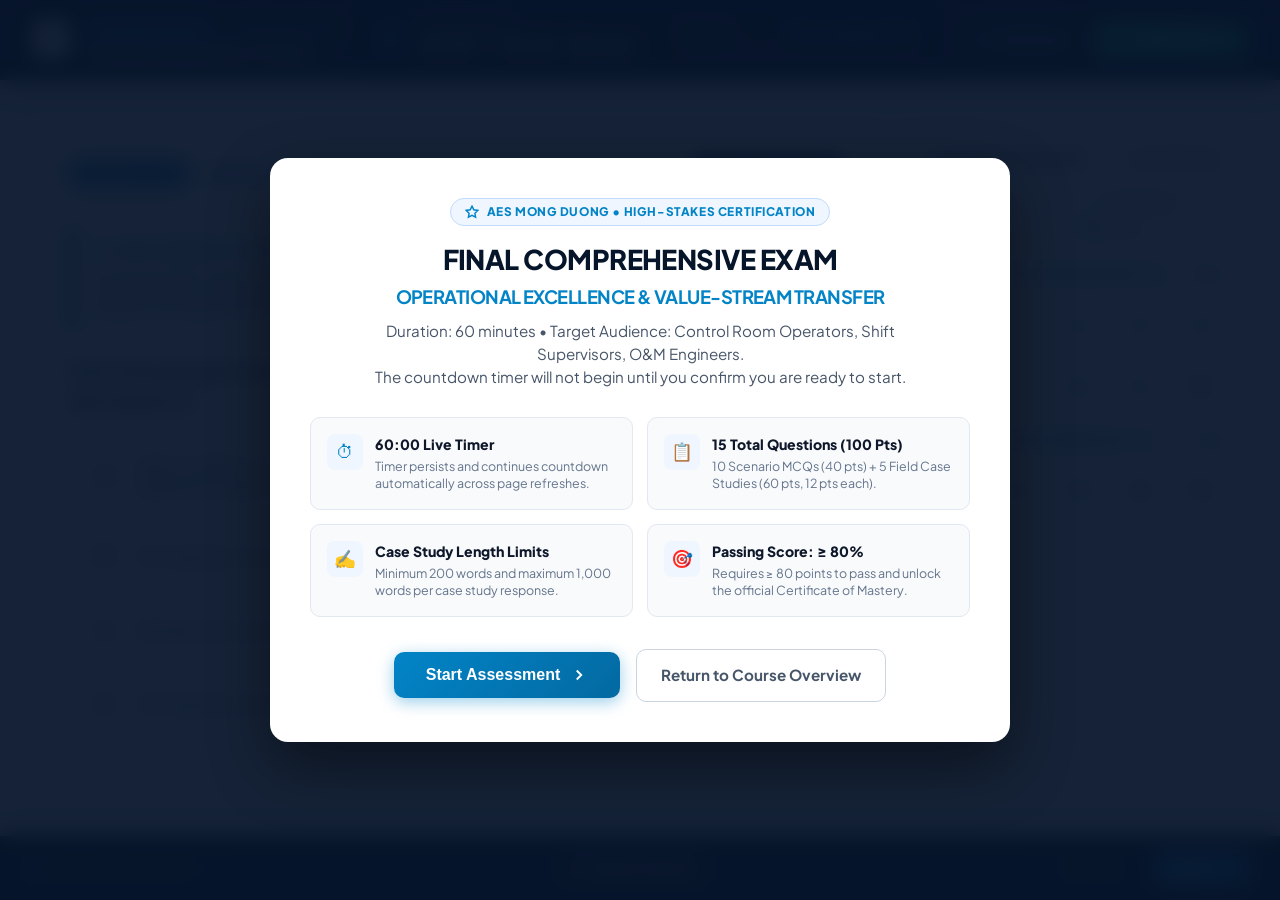
==== commit cc98c892: "Update title to 'From SOP to Smart Decisions', add AES favicon & OG tags" ====
--- a/assessment.html
+++ b/assessment.html
@@ -3,9 +3,14 @@
 <head>
   <meta charset="UTF-8">
   <meta name="viewport" content="width=device-width, initial-scale=1.0">
-  <title>Final Assessment | ADAPT Academy</title>
-  <meta name="description" content="ADAPT Academy Final Comprehensive Examination - Demonstrating mastery of operational decision-making. Requires >80% to pass.">
+  <title>Final Assessment | From SOP to Smart Decisions</title>
+  <meta name="description" content="Final Comprehensive Examination - Demonstrating mastery of operational decision-making. Requires >80% to pass.">
   
+  <!-- Favicon / Website Logo (AES) -->
+  <link rel="icon" type="image/png" sizes="32x32" href="assets/favicon.png">
+  <link rel="icon" type="image/x-icon" href="favicon.ico">
+  <link rel="apple-touch-icon" href="assets/apple-touch-icon.png">
+
   <link rel="stylesheet" href="css/main.css">
   <link rel="stylesheet" href="css/assessment.css">
 </head>
@@ -19,8 +24,8 @@
       
       <!-- Exam & Module Branding (Left) -->
       <div class="exam-brand-block">
-        <a href="index.html" class="exam-brand-logo" title="Back to Dashboard">
-          <span>aes</span>
+        <a href="index.html" class="exam-brand-logo" title="Back to Dashboard" style="display: flex; align-items: center; justify-content: center; background: #FFFFFF; border-radius: 8px; padding: 4px; box-shadow: 0 2px 8px rgba(0,0,0,0.15); width: 38px; height: 38px;">
+          <img src="assets/favicon.png" alt="AES Logo" style="width: 100%; height: 100%; object-fit: contain;">
         </a>
         <div class="exam-brand-meta">
           <div class="exam-brand-badge-row">
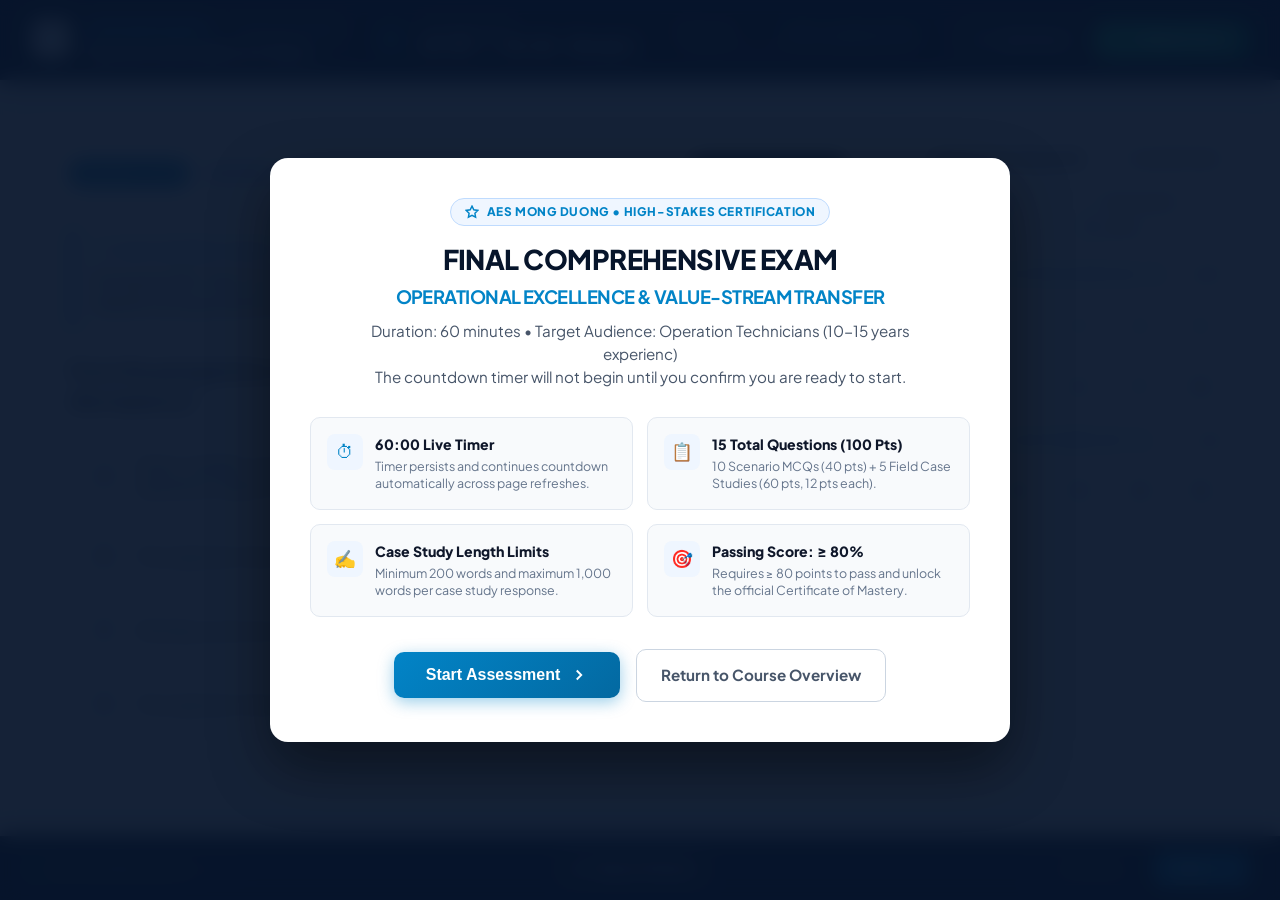
==== commit c0c99d27: "Add playable Operational Simulation Games page under Module 3 (Stage 1 & Stage 2)" ====
--- a/assessment.html
+++ b/assessment.html
@@ -402,7 +402,7 @@
         <span style="font-size: 1.15rem; font-weight: 700; color: #0284C7;">OPERATIONAL EXCELLENCE & VALUE-STREAM TRANSFER</span>
       </h1>
       <p class="prestart-subtitle">
-        Duration: 60 minutes • Target Audience: Control Room Operators, Shift Supervisors, O&amp;M Engineers.<br>
+        Duration: 60 minutes • Target Audience: Operation Technicians (10-15 years experienc)<br>
         The countdown timer will not begin until you confirm you are ready to start.
       </p>
 
